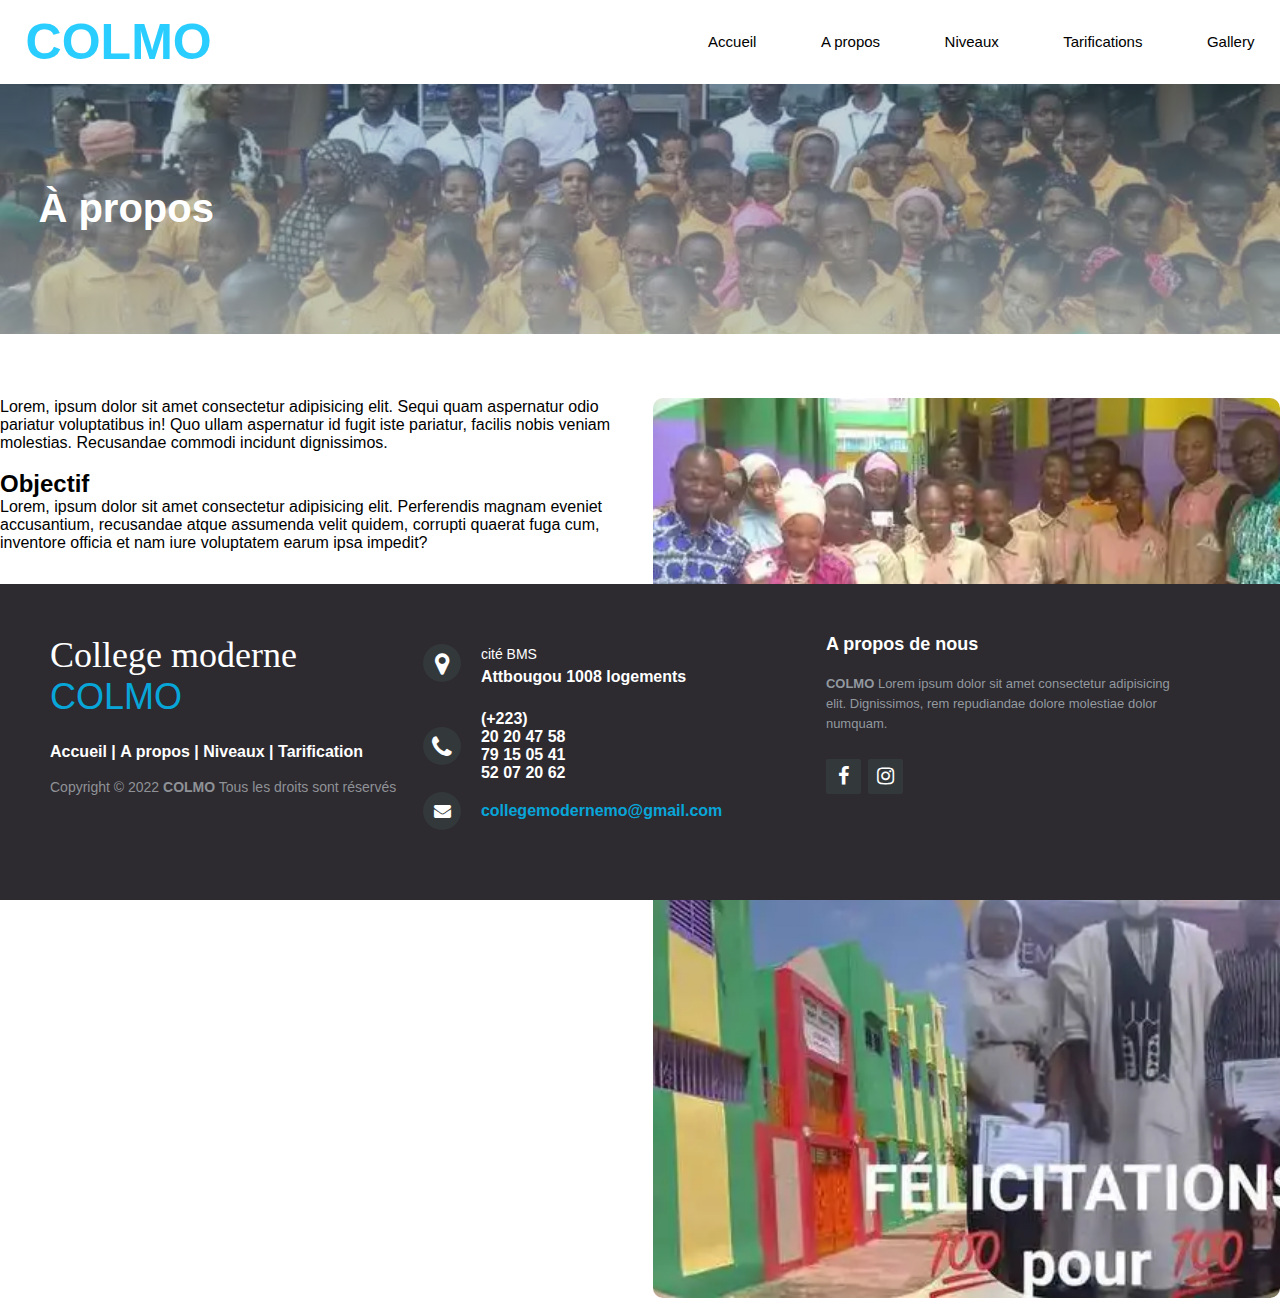
==== pages/Apropos.html @ 6767d35a "extraction" ====
<!DOCTYPE html>
<html lang="en">
<head>
    <meta charset="UTF-8">
    <meta http-equiv="X-UA-Compatible" content="IE=edge">
    <meta name="viewport" content="width=device-width, initial-scale=1.0">
    <title>A propos</title>
    <link rel="stylesheet" href="../style/css/apropos.css">
    <link rel="stylesheet" href="http://maxcdn.bootstrapcdn.com/font-awesome/4.2.0/css/font-awesome.min.css">
</head>
<body>
    <div class="entete">
        <div class="navbar">
            <h1 class="logo">COLMO</h1>
            <nav>
                <ul>
                    <li><a href="">Accueil</a></li>
                    <li><a href="">A propos</a></li>
                    <li><a href="">Niveaux</a></li>
                    <li><a href="">Tarifications</a></li>
                    <li><a href="">Gallery</a></li>
                </ul>
            </nav>
        </div>
    </div>
    <div class="tetephoto">
        <div class="galeri">
            <h1>À propos</h1>
        </div>
    </div>
    <div class="propo">
        <div class="ecrit">
            <div>
                <p>Lorem, ipsum dolor sit amet consectetur adipisicing elit. Sequi quam aspernatur odio pariatur voluptatibus in! Quo ullam aspernatur id fugit iste pariatur, facilis nobis veniam molestias. Recusandae commodi incidunt dignissimos.</p>
            </div><br>
            <div>
                <h2>Objectif</h2>
                <p>Lorem, ipsum dolor sit amet consectetur adipisicing elit. Perferendis magnam eveniet accusantium, recusandae atque assumenda velit quidem, corrupti quaerat fuga cum, inventore officia et nam iure voluptatem earum ipsa impedit?</p>
            </div>
        </div>
        <div class="pictu">  
        </div>
    </div>
    <footer class="footer-distributed">
        <div class="footer-left">
            <h3>College moderne<span><br> COLMO</span></h3>
            <p class="footer-links">
                <a href="#">Accueil</a>
                |
                <a href="#">A propos</a>
                |
                <a href="#">Niveaux</a>
                |
                <a href="#">Tarification</a>
            </p>

            <p class="footer-company-name">Copyright © 2022 <strong>COLMO</strong> Tous les droits sont réservés</p>
        </div>

        <div class="footer-center">
            <div>
                <i class="fa fa-map-marker"></i>
                <p><span>cité BMS</span>
                    Attbougou 1008 logements</p>
            </div><br>

            <div>
                <i class="fa fa-phone"></i>
                <p>(+223) <br>
                20 20 47 58 <br>
                79 15 05 41 <br>
                52 07 20 62 </p>
            </div>
            <div>
                <i class="fa fa-envelope"></i>
                <p><a href="mailto:sagar00001.co@gmail.com">collegemodernemo@gmail.com</a></p>
            </div>
        </div>
        <div class="footer-right">
            <p class="footer-company-about">
                <span>A propos de nous</span>
                <strong>COLMO</strong> Lorem ipsum dolor sit amet consectetur adipisicing elit. 
                Dignissimos, rem repudiandae dolore molestiae dolor numquam. 
            </p>
            <div class="footer-icons">
                <a href="https://fr-fr.facebook.com/mocolmo/"><i class="fa fa-facebook"></i></a>
                <a href="#"><i class="fa fa-instagram"></i></a>
            </div>
        </div>
    </footer>
</body>
</html>
---- style/css/apropos.css ----
*{
    margin: 0;
    padding: 0;
    font-family: Arial, Helvetica, sans-serif;
}
.entete{
    width: 100%;
    background-color: white;
    margin-top: 1%;
}
.navbar{
    height: 12%;
    display: flex;
    align-items: center;
    padding-left: 2%;
    padding-right: 2%;
}
.logo{
    font-size: 50px;
    font-family: Arial;
    color: rgba(0, 195, 255, 0.836);
} 
nav{
    flex: 1;
    text-align: right;
}
nav ul li{
    list-style: none;
    display: inline-block;
    margin-left: 60px;
}
nav ul li a{
    text-decoration: none;
    color: rgb(0, 0, 0);
    font-size: 15px;
}
nav ul li a:hover{
    color: rgba(0, 195, 255, 0.836);
}
.tetephoto{
    width: 100%;
    height: 250px;
    background-image: linear-gradient(rgba(94, 130, 146, 0.37), rgba(169, 195, 207, 0.7)), url(../../ressources/images/bgalerie.png);
    background-position: center;
    background-size: cover;
    margin-top: 1%;
}
.tetephoto h1{
    color: white;
    text-align: left;
    font-size: 40px;
    padding-top: 8%;
    padding-left: 3%;
}
.galeri{
    width: auto;
    height: auto;
    background-color: transparent;
}
.propo{
    display: flex;
    height: 100%;
    background-color: rgba(0, 255, 255, 0);
    margin-top: 5%;
}
.pictu{
    width: 200px;
    height: 900px;
    background-image: url(../../ressources/images/propos.png);
    border-radius: 10px;
    box-sizing: border-box;
    cursor: pointer;
    background-position: center;
    background-size: cover;
    flex-basis: 50%;
}
.ecrit{
    background-color: #3f72ea00;
    width: 30%;
    flex-basis: 50%;
    padding-right: 2%;
}

/*******************FOOTER****************/
footer {
    position: fixed;
    bottom: 0;
}

@media (max-height:800px) {
    footer {
        position: static;
    }
}

.footer-distributed {
    background-color: #2d2a30;
    box-sizing: border-box;
    width: 100%;
    text-align: left;
    font: bold 16px sans-serif;
    padding: 50px 50px 60px 50px;
    margin-top: 80px;
}

.footer-distributed .footer-left, .footer-distributed .footer-center, .footer-distributed .footer-right {
    display: inline-block;
    vertical-align: top;
}

/* Footer left */

.footer-distributed .footer-left {
    width: 30%;
}

.footer-distributed h3 {
    color: #ffffff;
    font: normal 36px 'Cookie', cursive;
    margin: 0;
}


.footer-distributed h3 span {
    color: rgba(0, 195, 255, 0.836);
}

/* Footer links */

.footer-distributed .footer-links {
    color: #ffffff;
    margin: 20px 0 12px;
}

.footer-distributed .footer-links a {
    display: inline-block;
    line-height: 1.8;
    text-decoration: none;
    color: inherit;
}

.footer-distributed .footer-company-name {
    color: #8f9296;
    font-size: 14px;
    font-weight: normal;
    margin: 0;
}

/* Footer Center */

.footer-distributed .footer-center {
    width: 35%;
}

.footer-distributed .footer-center i {
    background-color: #33383b;
    color: #ffffff;
    font-size: 25px;
    width: 38px;
    height: 38px;
    border-radius: 50%;
    text-align: center;
    line-height: 42px;
    margin: 10px 15px;
    vertical-align: middle;
}

.footer-distributed .footer-center i.fa-envelope {
    font-size: 17px;
    line-height: 38px;
}

.footer-distributed .footer-center p {
    display: inline-block;
    color: #ffffff;
    vertical-align: middle;
    margin: 0;
}

.footer-distributed .footer-center p span {
    display: block;
    font-weight: normal;
    font-size: 14px;
    line-height: 2;
}

.footer-distributed .footer-center p a {
    color: rgba(0, 195, 255, 0.836);
    text-decoration: none;
    ;
}

/* Footer Right */

.footer-distributed .footer-right {
    width: 30%;
}

.footer-distributed .footer-company-about {
    line-height: 20px;
    color: #92999f;
    font-size: 13px;
    font-weight: normal;
    margin: 0;
}

.footer-distributed .footer-company-about span {
    display: block;
    color: #ffffff;
    font-size: 18px;
    font-weight: bold;
    margin-bottom: 20px;
}

.footer-distributed .footer-icons {
    margin-top: 25px;
}

.footer-distributed .footer-icons a {
    display: inline-block;
    width: 35px;
    height: 35px;
    cursor: pointer;
    background-color: #33383b;
    border-radius: 2px;
    font-size: 20px;
    color: #ffffff;
    text-align: center;
    line-height: 35px;
    margin-right: 3px;
    margin-bottom: 5px;
}

.footer-distributed .footer-icons a:hover {
    background-color: #3F71EA;
}

.footer-links a:hover {
    color: #3F71EA;
}

@media (max-width: 880px) {
    .footer-distributed .footer-left, .footer-distributed .footer-center, .footer-distributed .footer-right {
        display: block;
        width: 100%;
        margin-bottom: 40px;
        text-align: center;
    }
    .footer-distributed .footer-center i {
        margin-left: 0;
    }
}
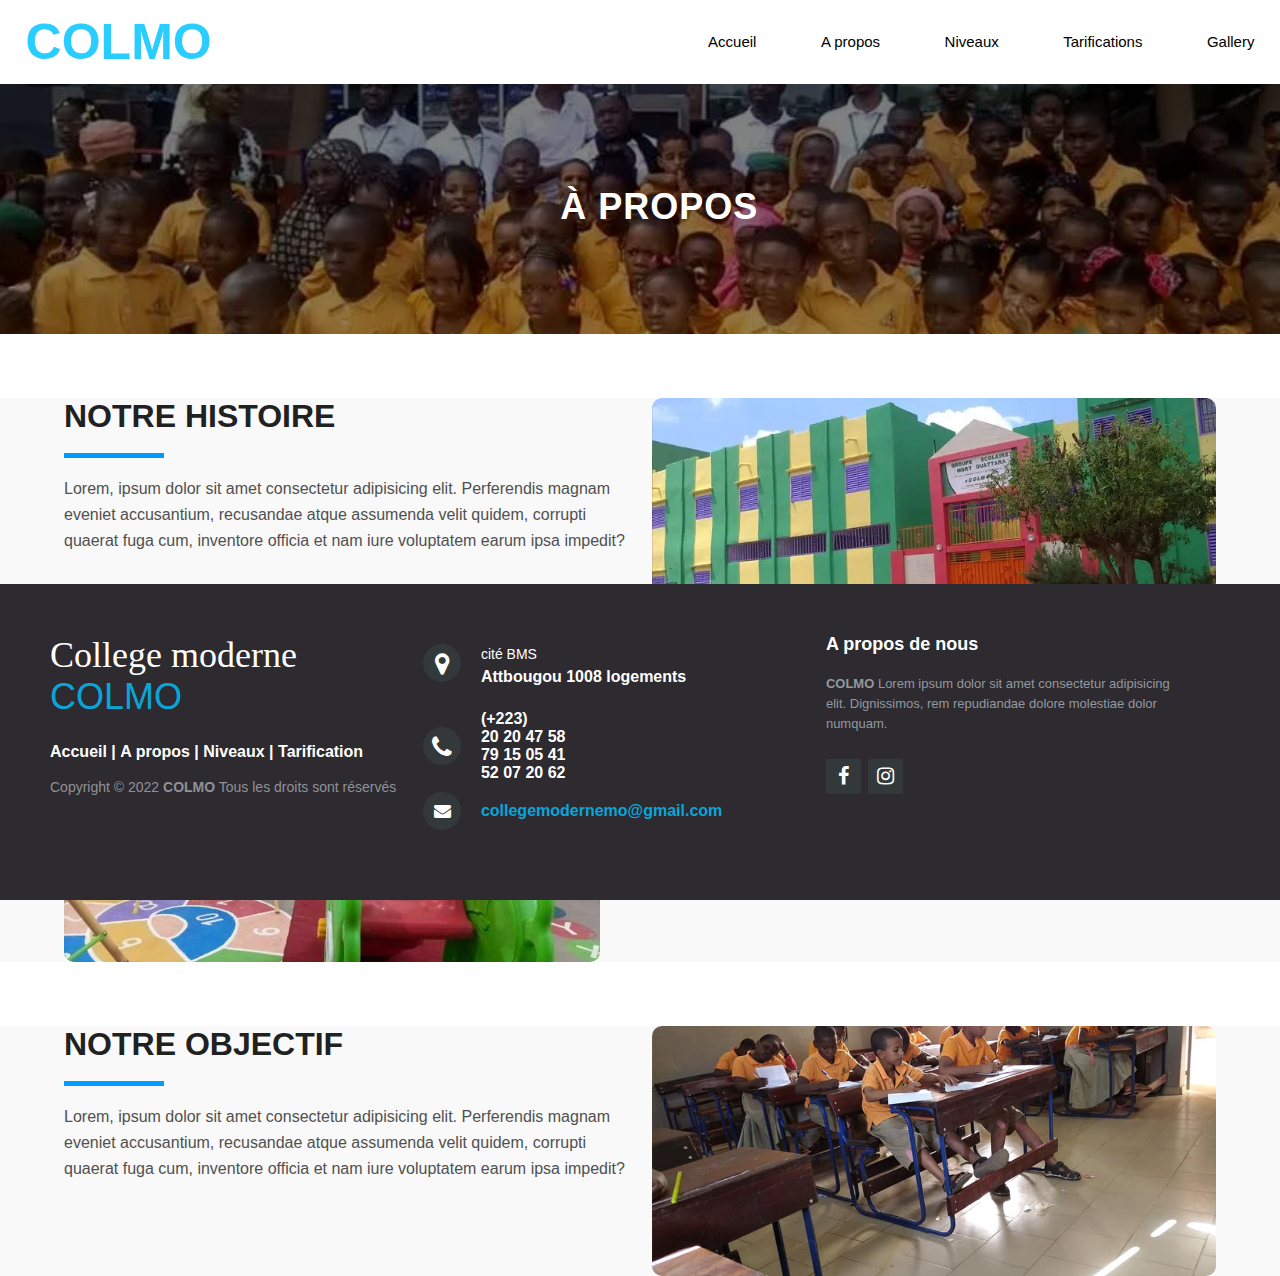
==== commit e905b93c: "pages index, qpropos,tarif, Gallery" ====
--- a/pages/Apropos.html
+++ b/pages/Apropos.html
@@ -14,11 +14,11 @@
             <h1 class="logo">COLMO</h1>
             <nav>
                 <ul>
-                    <li><a href="">Accueil</a></li>
-                    <li><a href="">A propos</a></li>
+                    <li><a href="../index.html">Accueil</a></li>
+                    <li><a href="#">A propos</a></li>
                     <li><a href="">Niveaux</a></li>
-                    <li><a href="">Tarifications</a></li>
-                    <li><a href="">Gallery</a></li>
+                    <li><a href="tarif.html">Tarifications</a></li>
+                    <li><a href="Gallery.html">Gallery</a></li>
                 </ul>
             </nav>
         </div>
@@ -28,13 +28,39 @@
             <h1>À propos</h1>
         </div>
     </div>
-    <div class="propo">
+    <div class="propo histoire">
         <div class="ecrit">
             <div>
-                <p>Lorem, ipsum dolor sit amet consectetur adipisicing elit. Sequi quam aspernatur odio pariatur voluptatibus in! Quo ullam aspernatur id fugit iste pariatur, facilis nobis veniam molestias. Recusandae commodi incidunt dignissimos.</p>
+                <h1>NOTRE HISTOIRE</h1>
             </div><br>
+            <div class="trait"></div><br>
             <div>
-                <h2>Objectif</h2>
+                <p>Lorem, ipsum dolor sit amet consectetur adipisicing elit. Perferendis magnam eveniet accusantium, recusandae atque assumenda velit quidem, corrupti quaerat fuga cum, inventore officia et nam iure voluptatem earum ipsa impedit?</p>
+            </div>
+        </div>
+        <div class="pictu">  
+        </div>
+    </div>
+    <div class="propo mission">
+        <div class="pictu">  
+        </div>
+        <div class="ecrit">
+            <div>
+                <h1>NOTRE MISSION</h1>
+            </div><br>
+            <div class="trait"></div><br>
+            <div>
+                <p>Lorem, ipsum dolor sit amet consectetur adipisicing elit. Perferendis magnam eveniet accusantium, recusandae atque assumenda velit quidem, corrupti quaerat fuga cum, inventore officia et nam iure voluptatem earum ipsa impedit?</p>
+            </div>
+        </div>
+    </div>
+    <div class="propo obectif">
+        <div class="ecrit">
+            <div>
+                <h1>NOTRE OBJECTIF</h1>
+            </div><br>
+            <div class="trait"></div><br>
+            <div>
                 <p>Lorem, ipsum dolor sit amet consectetur adipisicing elit. Perferendis magnam eveniet accusantium, recusandae atque assumenda velit quidem, corrupti quaerat fuga cum, inventore officia et nam iure voluptatem earum ipsa impedit?</p>
             </div>
         </div>
--- a/style/css/apropos.css
+++ b/style/css/apropos.css
@@ -28,6 +28,7 @@
     list-style: none;
     display: inline-block;
     margin-left: 60px;
+    font-family: 'Roboto Condensed', sans-serif;
 }
 nav ul li a{
     text-decoration: none;
@@ -40,33 +41,50 @@
 .tetephoto{
     width: 100%;
     height: 250px;
-    background-image: linear-gradient(rgba(94, 130, 146, 0.37), rgba(169, 195, 207, 0.7)), url(../../ressources/images/bgalerie.png);
+    background-image: linear-gradient(rgba(0, 0, 0, 0.507), rgba(0, 0, 0, 0.418)), url(../../ressources/images/bgalerie.png);
     background-position: center;
     background-size: cover;
     margin-top: 1%;
 }
 .tetephoto h1{
-    color: white;
-    text-align: left;
+    text-align: center;
     font-size: 40px;
     padding-top: 8%;
     padding-left: 3%;
+    font-size: 36px;
+    color: #ffffff;
+    text-transform: uppercase;
+    letter-spacing: 1px;
+    font-family: 'Roboto Condensed', sans-serif;
 }
 .galeri{
     width: auto;
     height: auto;
     background-color: transparent;
+    
 }
 .propo{
     display: flex;
-    height: 100%;
-    background-color: rgba(0, 255, 255, 0);
+    height: 250px;
+    background-color: #f9f9f9;
     margin-top: 5%;
+    padding-left: 5%;
+    padding-right: 5%;
+    font-family: 'Roboto Condensed', sans-serif;;
+}
+.propo p{
+    font-size: 16px;
+    color: #505050;
+    line-height: 26px;
+    font-weight: 400;
+}
+.propo h1{
+    color: #212121;;
 }
 .pictu{
     width: 200px;
-    height: 900px;
-    background-image: url(../../ressources/images/propos.png);
+    height: 250px;
+    background-image: url(../../ressources/images/mission.jpg);
     border-radius: 10px;
     box-sizing: border-box;
     cursor: pointer;
@@ -74,13 +92,27 @@
     background-size: cover;
     flex-basis: 50%;
 }
+.histoire .pictu{
+    background-image: url(../../ressources/images/bg5.png);
+}
+.mission .pictu{
+    background-image: url(../../ressources/images/envie.jpg);
+}
 .ecrit{
-    background-color: #3f72ea00;
+    background-color: #6486d400;
     width: 30%;
     flex-basis: 50%;
     padding-right: 2%;
 }
-
+.trait{
+    width: 100px;
+    height: 5px;
+    background-color: #009dff;
+    border-radius: 0px;
+}
+.mission .ecrit{
+    padding-left: 5%;
+}
 /*******************FOOTER****************/
 footer {
     position: fixed;
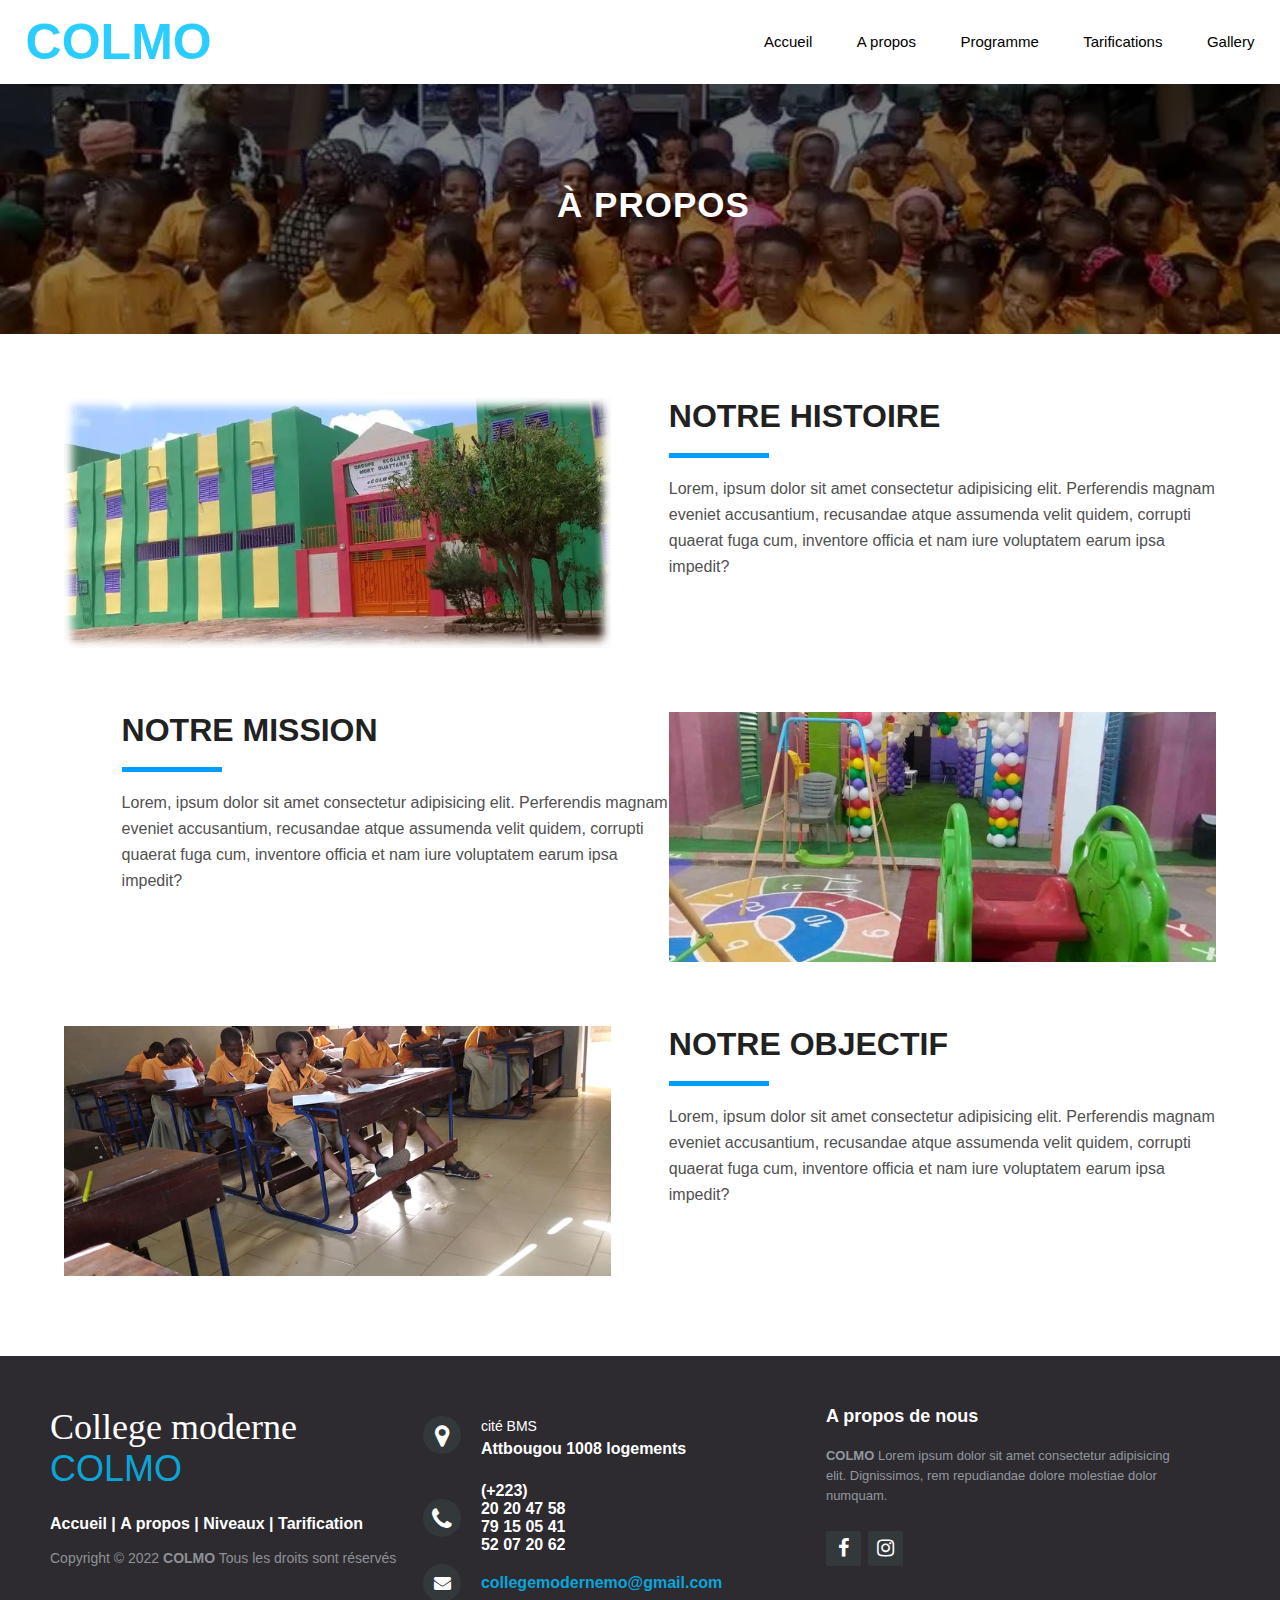
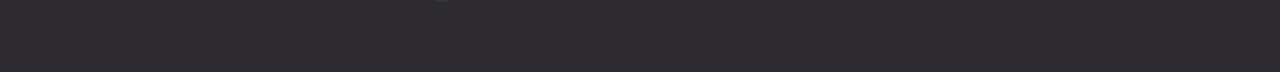
==== commit 734ba808: "responsive" ====
--- a/pages/Apropos.html
+++ b/pages/Apropos.html
@@ -16,7 +16,7 @@
                 <ul>
                     <li><a href="../index.html">Accueil</a></li>
                     <li><a href="#">A propos</a></li>
-                    <li><a href="">Niveaux</a></li>
+                    <li><a href="">Programme</a></li>
                     <li><a href="tarif.html">Tarifications</a></li>
                     <li><a href="Gallery.html">Gallery</a></li>
                 </ul>
@@ -29,6 +29,8 @@
         </div>
     </div>
     <div class="propo histoire">
+        <div class="pictu pictu1">  
+        </div>
         <div class="ecrit">
             <div>
                 <h1>NOTRE HISTOIRE</h1>
@@ -38,12 +40,8 @@
                 <p>Lorem, ipsum dolor sit amet consectetur adipisicing elit. Perferendis magnam eveniet accusantium, recusandae atque assumenda velit quidem, corrupti quaerat fuga cum, inventore officia et nam iure voluptatem earum ipsa impedit?</p>
             </div>
         </div>
-        <div class="pictu">  
-        </div>
     </div>
     <div class="propo mission">
-        <div class="pictu">  
-        </div>
         <div class="ecrit">
             <div>
                 <h1>NOTRE MISSION</h1>
@@ -53,8 +51,12 @@
                 <p>Lorem, ipsum dolor sit amet consectetur adipisicing elit. Perferendis magnam eveniet accusantium, recusandae atque assumenda velit quidem, corrupti quaerat fuga cum, inventore officia et nam iure voluptatem earum ipsa impedit?</p>
             </div>
         </div>
+        <div class="pictu">  
+        </div>
     </div>
     <div class="propo obectif">
+        <div class="pictu">  
+        </div>
         <div class="ecrit">
             <div>
                 <h1>NOTRE OBJECTIF</h1>
@@ -63,8 +65,6 @@
             <div>
                 <p>Lorem, ipsum dolor sit amet consectetur adipisicing elit. Perferendis magnam eveniet accusantium, recusandae atque assumenda velit quidem, corrupti quaerat fuga cum, inventore officia et nam iure voluptatem earum ipsa impedit?</p>
             </div>
-        </div>
-        <div class="pictu">  
         </div>
     </div>
     <footer class="footer-distributed">
--- a/style/css/apropos.css
+++ b/style/css/apropos.css
@@ -27,7 +27,7 @@
 nav ul li{
     list-style: none;
     display: inline-block;
-    margin-left: 60px;
+    margin-left: 40px;
     font-family: 'Roboto Condensed', sans-serif;
 }
 nav ul li a{
@@ -48,25 +48,29 @@
 }
 .tetephoto h1{
     text-align: center;
-    font-size: 40px;
+    font-size: 36px;
     padding-top: 8%;
     padding-left: 3%;
-    font-size: 36px;
     color: #ffffff;
     text-transform: uppercase;
     letter-spacing: 1px;
     font-family: 'Roboto Condensed', sans-serif;
 }
 .galeri{
-    width: auto;
+    width: 70%;
     height: auto;
-    background-color: transparent;
+    background-color: rgba(255, 99, 71, 0); 
+    margin: auto;
+    padding-top: 30px;
     
+}
+.galeri h1{
+    font-size: 35px;
 }
 .propo{
     display: flex;
     height: 250px;
-    background-color: #f9f9f9;
+    background-color: #eb2f2f00;
     margin-top: 5%;
     padding-left: 5%;
     padding-right: 5%;
@@ -79,18 +83,19 @@
     font-weight: 400;
 }
 .propo h1{
-    color: #212121;;
+    color: #212121;
 }
 .pictu{
     width: 200px;
     height: 250px;
     background-image: url(../../ressources/images/mission.jpg);
-    border-radius: 10px;
+    border-radius: 0px;
     box-sizing: border-box;
     cursor: pointer;
     background-position: center;
     background-size: cover;
     flex-basis: 50%;
+    background-color: rgba(0, 255, 255, 0);
 }
 .histoire .pictu{
     background-image: url(../../ressources/images/bg5.png);
@@ -98,11 +103,14 @@
 .mission .pictu{
     background-image: url(../../ressources/images/envie.jpg);
 }
+.pictu1{
+    box-shadow: 0 0 8px 8px white inset;
+}
 .ecrit{
-    background-color: #6486d400;
+    background-color: #2f5dc900;
     width: 30%;
     flex-basis: 50%;
-    padding-right: 2%;
+    padding-left: 5%;
 }
 .trait{
     width: 100px;
@@ -110,18 +118,16 @@
     background-color: #009dff;
     border-radius: 0px;
 }
-.mission .ecrit{
-    padding-left: 5%;
-}
+
 /*******************FOOTER****************/
 footer {
-    position: fixed;
+    position: relative;
     bottom: 0;
 }
 
 @media (max-height:800px) {
     footer {
-        position: static;
+        position: relative;
     }
 }
 
@@ -281,4 +287,30 @@
     .footer-distributed .footer-center i {
         margin-left: 0;
     }
+}
+@media only screen and (max-width: 700px) {
+    .propo{
+        display: inline-block;
+        align-items: center;
+        height: auto;
+
+    }
+    .propo h1{
+        font-size: 20px;
+        margin-top: 5%;
+    }
+    .ecrit{
+        width: 80%;
+        padding-right: 0%;
+        margin: auto;
+    }
+    .mission .ecrit{
+        padding-left: 0%;
+    }
+    .pictu{
+        width: 80%;
+        height: 290px;
+        margin: auto;
+        
+    }
 }       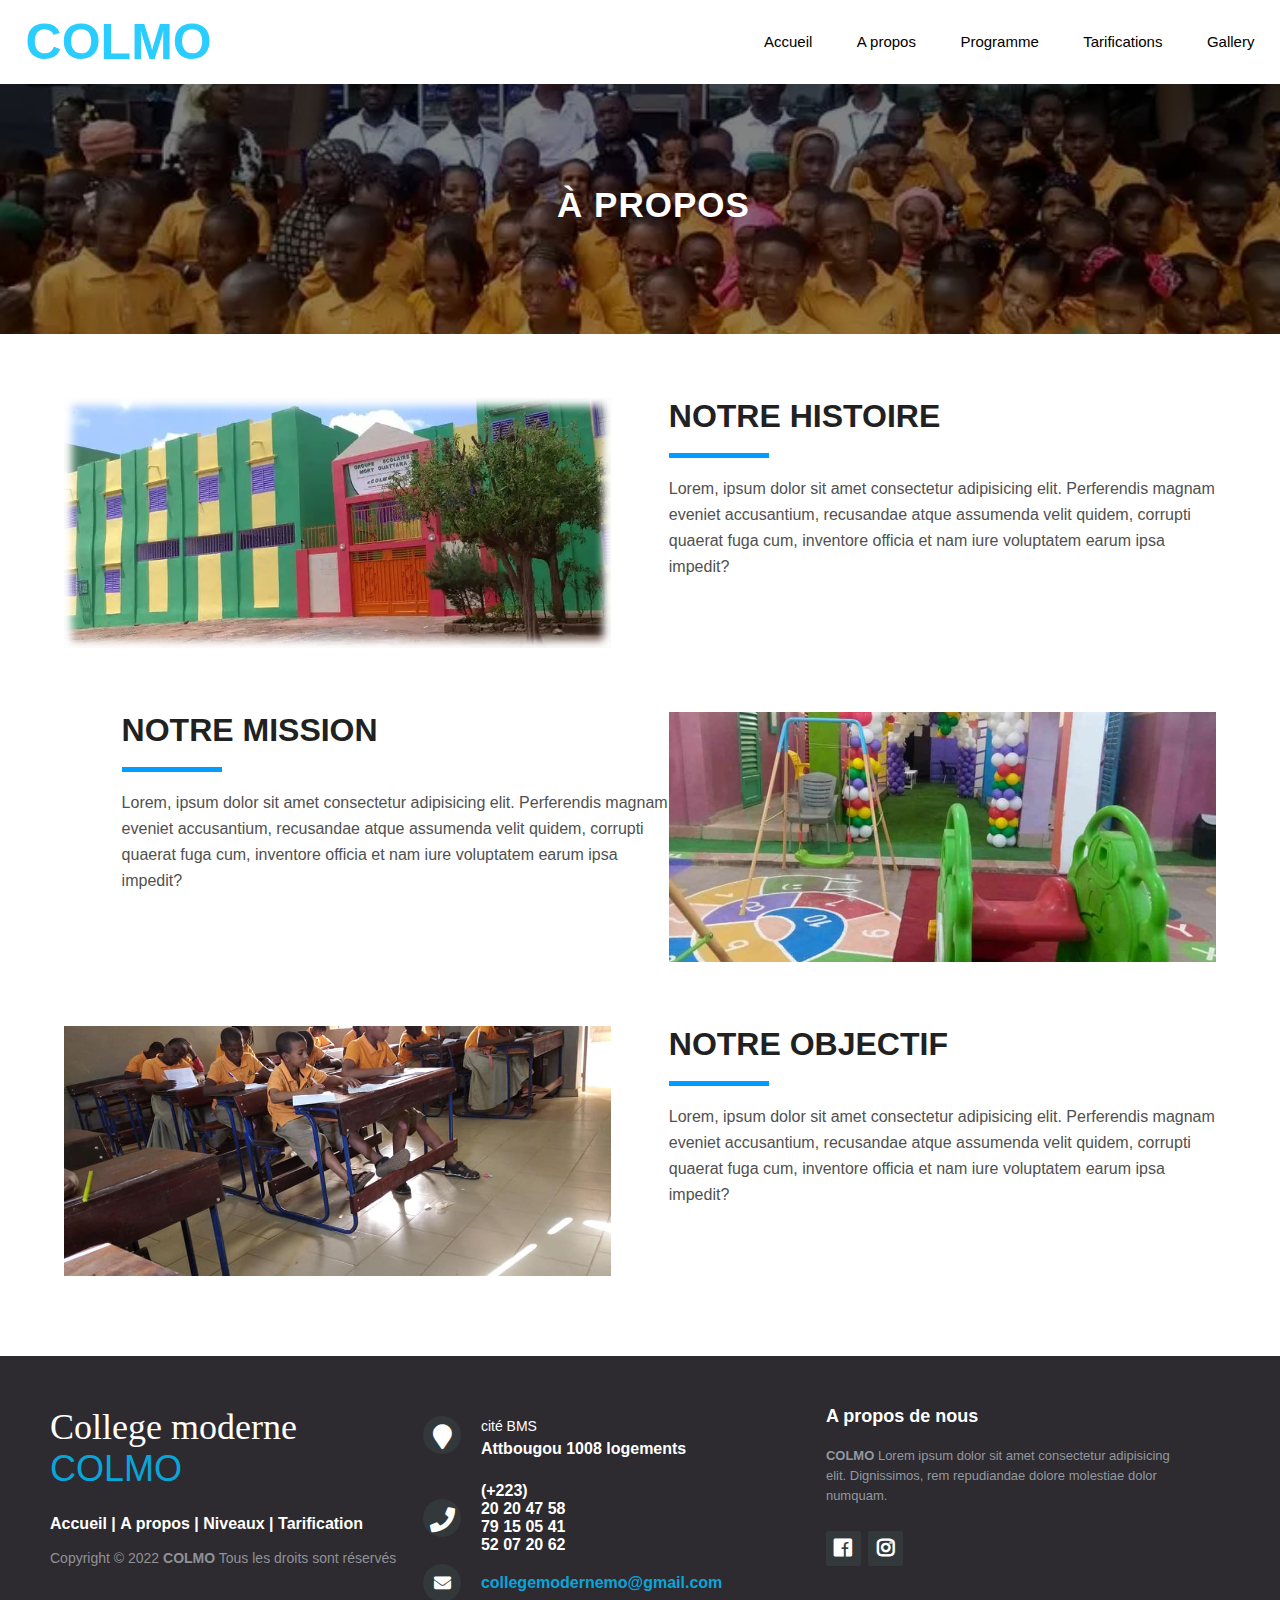
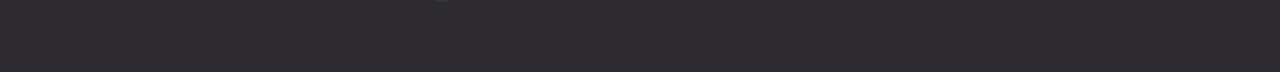
==== commit ee7a631b: "framework" ====
--- a/pages/Apropos.html
+++ b/pages/Apropos.html
@@ -6,7 +6,7 @@
     <meta name="viewport" content="width=device-width, initial-scale=1.0">
     <title>A propos</title>
     <link rel="stylesheet" href="../style/css/apropos.css">
-    <link rel="stylesheet" href="http://maxcdn.bootstrapcdn.com/font-awesome/4.2.0/css/font-awesome.min.css">
+    <link rel="stylesheet" href="../framework/fontawesome-free/css/all.css">
 </head>
 <body>
     <div class="entete">
@@ -109,8 +109,8 @@
                 Dignissimos, rem repudiandae dolore molestiae dolor numquam. 
             </p>
             <div class="footer-icons">
-                <a href="https://fr-fr.facebook.com/mocolmo/"><i class="fa fa-facebook"></i></a>
-                <a href="#"><i class="fa fa-instagram"></i></a>
+                <a href="https://fr-fr.facebook.com/mocolmo/"><i class="fab fa-facebook"></i></a>
+                <a href="#"><i class="fab fa-instagram"></i></a>
             </div>
         </div>
     </footer>
--- a/style/css/apropos.css
+++ b/style/css/apropos.css
@@ -288,6 +288,15 @@
         margin-left: 0;
     }
 }
+@media only screen and (max-width: 950px) {
+    .partie1{
+        padding-left: 2%;
+        padding-right: 2%;
+    }
+    .logo{
+        font-size: 30px;
+    } 
+}
 @media only screen and (max-width: 700px) {
     .propo{
         display: inline-block;
--- a/framework/fontawesome-free/css/all.css
+++ b/framework/fontawesome-free/css/all.css
@@ -0,0 +1,28 @@
+
+.fa,.fab,.fal,.far,.fas{
+	-moz-osx-font-smoothing:grayscale;
+	-webkit-font-smoothing:antialiased;
+	display:inline-block;
+	font-style:normal;
+	font-variant:normal;
+	text-rendering:auto;
+	line-height:1
+}
+.fa-lg{
+	font-size:1.33333em;
+	line-height:.75em;
+	vertical-align:-.0667em
+}.fa-xs{font-size:.75em}
+.fa-sm{
+	font-size:.875em
+}
+.fa-1x{
+	font-size:1em
+}
+.fa-2x{font-size:2em}
+.fa-3x{font-size:3em}
+.fa-4x{font-size:4em}
+.fa-5x{font-size:5em}
+.fa-6x{font-size:6em}
+.fa-7x{font-size:7em}
+.fa-8x{font-size:8em}.fa-9x{font-size:9em}.fa-10x{font-size:10em}.fa-fw{text-align:center;width:1.25em}.fa-ul{list-style-type:none;margin-left:2.5em;padding-left:0}.fa-ul>li{position:relative}.fa-li{left:-2em;position:absolute;text-align:center;width:2em;line-height:inherit}.fa-border{border:.08em solid #eee;border-radius:.1em;padding:.2em .25em .15em}.fa-pull-left{float:left}.fa-pull-right{float:right}.fa.fa-pull-left,.fab.fa-pull-left,.fal.fa-pull-left,.far.fa-pull-left,.fas.fa-pull-left{margin-right:.3em}.fa.fa-pull-right,.fab.fa-pull-right,.fal.fa-pull-right,.far.fa-pull-right,.fas.fa-pull-right{margin-left:.3em}.fa-spin{animation:a 2s infinite linear}.fa-pulse{animation:a 1s infinite steps(8)}@keyframes a{0%{transform:rotate(0deg)}to{transform:rotate(1turn)}}.fa-rotate-90{-ms-filter:"progid:DXImageTransform.Microsoft.BasicImage(rotation=1)";transform:rotate(90deg)}.fa-rotate-180{-ms-filter:"progid:DXImageTransform.Microsoft.BasicImage(rotation=2)";transform:rotate(180deg)}.fa-rotate-270{-ms-filter:"progid:DXImageTransform.Microsoft.BasicImage(rotation=3)";transform:rotate(270deg)}.fa-flip-horizontal{-ms-filter:"progid:DXImageTransform.Microsoft.BasicImage(rotation=0, mirror=1)";transform:scaleX(-1)}.fa-flip-vertical{transform:scaleY(-1)}.fa-flip-horizontal.fa-flip-vertical,.fa-flip-vertical{-ms-filter:"progid:DXImageTransform.Microsoft.BasicImage(rotation=2, mirror=1)"}.fa-flip-horizontal.fa-flip-vertical{transform:scale(-1)}:root .fa-flip-horizontal,:root .fa-flip-vertical,:root .fa-rotate-90,:root .fa-rotate-180,:root .fa-rotate-270{-webkit-filter:none;filter:none}.fa-stack{display:inline-block;height:2em;line-height:2em;position:relative;vertical-align:middle;width:2em}.fa-stack-1x,.fa-stack-2x{left:0;position:absolute;text-align:center;width:100%}.fa-stack-1x{line-height:inherit}.fa-stack-2x{font-size:2em}.fa-inverse{color:#fff}.fa-500px:before{content:"\f26e"}.fa-accessible-icon:before{content:"\f368"}.fa-accusoft:before{content:"\f369"}.fa-address-book:before{content:"\f2b9"}.fa-address-card:before{content:"\f2bb"}.fa-adjust:before{content:"\f042"}.fa-adn:before{content:"\f170"}.fa-adversal:before{content:"\f36a"}.fa-affiliatetheme:before{content:"\f36b"}.fa-algolia:before{content:"\f36c"}.fa-align-center:before{content:"\f037"}.fa-align-justify:before{content:"\f039"}.fa-align-left:before{content:"\f036"}.fa-align-right:before{content:"\f038"}.fa-allergies:before{content:"\f461"}.fa-amazon:before{content:"\f270"}.fa-amazon-pay:before{content:"\f42c"}.fa-ambulance:before{content:"\f0f9"}.fa-american-sign-language-interpreting:before{content:"\f2a3"}.fa-amilia:before{content:"\f36d"}.fa-anchor:before{content:"\f13d"}.fa-android:before{content:"\f17b"}.fa-angellist:before{content:"\f209"}.fa-angle-double-down:before{content:"\f103"}.fa-angle-double-left:before{content:"\f100"}.fa-angle-double-right:before{content:"\f101"}.fa-angle-double-up:before{content:"\f102"}.fa-angle-down:before{content:"\f107"}.fa-angle-left:before{content:"\f104"}.fa-angle-right:before{content:"\f105"}.fa-angle-up:before{content:"\f106"}.fa-angry:before{content:"\f556"}.fa-angrycreative:before{content:"\f36e"}.fa-angular:before{content:"\f420"}.fa-app-store:before{content:"\f36f"}.fa-app-store-ios:before{content:"\f370"}.fa-apper:before{content:"\f371"}.fa-apple:before{content:"\f179"}.fa-apple-pay:before{content:"\f415"}.fa-archive:before{content:"\f187"}.fa-archway:before{content:"\f557"}.fa-arrow-alt-circle-down:before{content:"\f358"}.fa-arrow-alt-circle-left:before{content:"\f359"}.fa-arrow-alt-circle-right:before{content:"\f35a"}.fa-arrow-alt-circle-up:before{content:"\f35b"}.fa-arrow-circle-down:before{content:"\f0ab"}.fa-arrow-circle-left:before{content:"\f0a8"}.fa-arrow-circle-right:before{content:"\f0a9"}.fa-arrow-circle-up:before{content:"\f0aa"}.fa-arrow-down:before{content:"\f063"}.fa-arrow-left:before{content:"\f060"}.fa-arrow-right:before{content:"\f061"}.fa-arrow-up:before{content:"\f062"}.fa-arrows-alt:before{content:"\f0b2"}.fa-arrows-alt-h:before{content:"\f337"}.fa-arrows-alt-v:before{content:"\f338"}.fa-assistive-listening-systems:before{content:"\f2a2"}.fa-asterisk:before{content:"\f069"}.fa-asymmetrik:before{content:"\f372"}.fa-at:before{content:"\f1fa"}.fa-atlas:before{content:"\f558"}.fa-audible:before{content:"\f373"}.fa-audio-description:before{content:"\f29e"}.fa-autoprefixer:before{content:"\f41c"}.fa-avianex:before{content:"\f374"}.fa-aviato:before{content:"\f421"}.fa-award:before{content:"\f559"}.fa-aws:before{content:"\f375"}.fa-backspace:before{content:"\f55a"}.fa-backward:before{content:"\f04a"}.fa-balance-scale:before{content:"\f24e"}.fa-ban:before{content:"\f05e"}.fa-band-aid:before{content:"\f462"}.fa-bandcamp:before{content:"\f2d5"}.fa-barcode:before{content:"\f02a"}.fa-bars:before{content:"\f0c9"}.fa-baseball-ball:before{content:"\f433"}.fa-basketball-ball:before{content:"\f434"}.fa-bath:before{content:"\f2cd"}.fa-battery-empty:before{content:"\f244"}.fa-battery-full:before{content:"\f240"}.fa-battery-half:before{content:"\f242"}.fa-battery-quarter:before{content:"\f243"}.fa-battery-three-quarters:before{content:"\f241"}.fa-bed:before{content:"\f236"}.fa-beer:before{content:"\f0fc"}.fa-behance:before{content:"\f1b4"}.fa-behance-square:before{content:"\f1b5"}.fa-bell:before{content:"\f0f3"}.fa-bell-slash:before{content:"\f1f6"}.fa-bezier-curve:before{content:"\f55b"}.fa-bicycle:before{content:"\f206"}.fa-bimobject:before{content:"\f378"}.fa-binoculars:before{content:"\f1e5"}.fa-birthday-cake:before{content:"\f1fd"}.fa-bitbucket:before{content:"\f171"}.fa-bitcoin:before{content:"\f379"}.fa-bity:before{content:"\f37a"}.fa-black-tie:before{content:"\f27e"}.fa-blackberry:before{content:"\f37b"}.fa-blender:before{content:"\f517"}.fa-blind:before{content:"\f29d"}.fa-blogger:before{content:"\f37c"}.fa-blogger-b:before{content:"\f37d"}.fa-bluetooth:before{content:"\f293"}.fa-bluetooth-b:before{content:"\f294"}.fa-bold:before{content:"\f032"}.fa-bolt:before{content:"\f0e7"}.fa-bomb:before{content:"\f1e2"}.fa-bong:before{content:"\f55c"}.fa-book:before{content:"\f02d"}.fa-book-open:before{content:"\f518"}.fa-bookmark:before{content:"\f02e"}.fa-bowling-ball:before{content:"\f436"}.fa-box:before{content:"\f466"}.fa-box-open:before{content:"\f49e"}.fa-boxes:before{content:"\f468"}.fa-braille:before{content:"\f2a1"}.fa-briefcase:before{content:"\f0b1"}.fa-briefcase-medical:before{content:"\f469"}.fa-broadcast-tower:before{content:"\f519"}.fa-broom:before{content:"\f51a"}.fa-brush:before{content:"\f55d"}.fa-btc:before{content:"\f15a"}.fa-bug:before{content:"\f188"}.fa-building:before{content:"\f1ad"}.fa-bullhorn:before{content:"\f0a1"}.fa-bullseye:before{content:"\f140"}.fa-burn:before{content:"\f46a"}.fa-buromobelexperte:before{content:"\f37f"}.fa-bus:before{content:"\f207"}.fa-bus-alt:before{content:"\f55e"}.fa-buysellads:before{content:"\f20d"}.fa-calculator:before{content:"\f1ec"}.fa-calendar:before{content:"\f133"}.fa-calendar-alt:before{content:"\f073"}.fa-calendar-check:before{content:"\f274"}.fa-calendar-minus:before{content:"\f272"}.fa-calendar-plus:before{content:"\f271"}.fa-calendar-times:before{content:"\f273"}.fa-camera:before{content:"\f030"}.fa-camera-retro:before{content:"\f083"}.fa-cannabis:before{content:"\f55f"}.fa-capsules:before{content:"\f46b"}.fa-car:before{content:"\f1b9"}.fa-caret-down:before{content:"\f0d7"}.fa-caret-left:before{content:"\f0d9"}.fa-caret-right:before{content:"\f0da"}.fa-caret-square-down:before{content:"\f150"}.fa-caret-square-left:before{content:"\f191"}.fa-caret-square-right:before{content:"\f152"}.fa-caret-square-up:before{content:"\f151"}.fa-caret-up:before{content:"\f0d8"}.fa-cart-arrow-down:before{content:"\f218"}.fa-cart-plus:before{content:"\f217"}.fa-cc-amazon-pay:before{content:"\f42d"}.fa-cc-amex:before{content:"\f1f3"}.fa-cc-apple-pay:before{content:"\f416"}.fa-cc-diners-club:before{content:"\f24c"}.fa-cc-discover:before{content:"\f1f2"}.fa-cc-jcb:before{content:"\f24b"}.fa-cc-mastercard:before{content:"\f1f1"}.fa-cc-paypal:before{content:"\f1f4"}.fa-cc-stripe:before{content:"\f1f5"}.fa-cc-visa:before{content:"\f1f0"}.fa-centercode:before{content:"\f380"}.fa-certificate:before{content:"\f0a3"}.fa-chalkboard:before{content:"\f51b"}.fa-chalkboard-teacher:before{content:"\f51c"}.fa-chart-area:before{content:"\f1fe"}.fa-chart-bar:before{content:"\f080"}.fa-chart-line:before{content:"\f201"}.fa-chart-pie:before{content:"\f200"}.fa-check:before{content:"\f00c"}.fa-check-circle:before{content:"\f058"}.fa-check-double:before{content:"\f560"}.fa-check-square:before{content:"\f14a"}.fa-chess:before{content:"\f439"}.fa-chess-bishop:before{content:"\f43a"}.fa-chess-board:before{content:"\f43c"}.fa-chess-king:before{content:"\f43f"}.fa-chess-knight:before{content:"\f441"}.fa-chess-pawn:before{content:"\f443"}.fa-chess-queen:before{content:"\f445"}.fa-chess-rook:before{content:"\f447"}.fa-chevron-circle-down:before{content:"\f13a"}.fa-chevron-circle-left:before{content:"\f137"}.fa-chevron-circle-right:before{content:"\f138"}.fa-chevron-circle-up:before{content:"\f139"}.fa-chevron-down:before{content:"\f078"}.fa-chevron-left:before{content:"\f053"}.fa-chevron-right:before{content:"\f054"}.fa-chevron-up:before{content:"\f077"}.fa-child:before{content:"\f1ae"}.fa-chrome:before{content:"\f268"}.fa-church:before{content:"\f51d"}.fa-circle:before{content:"\f111"}.fa-circle-notch:before{content:"\f1ce"}.fa-clipboard:before{content:"\f328"}.fa-clipboard-check:before{content:"\f46c"}.fa-clipboard-list:before{content:"\f46d"}.fa-clock:before{content:"\f017"}.fa-clone:before{content:"\f24d"}.fa-closed-captioning:before{content:"\f20a"}.fa-cloud:before{content:"\f0c2"}.fa-cloud-download-alt:before{content:"\f381"}.fa-cloud-upload-alt:before{content:"\f382"}.fa-cloudscale:before{content:"\f383"}.fa-cloudsmith:before{content:"\f384"}.fa-cloudversify:before{content:"\f385"}.fa-cocktail:before{content:"\f561"}.fa-code:before{content:"\f121"}.fa-code-branch:before{content:"\f126"}.fa-codepen:before{content:"\f1cb"}.fa-codiepie:before{content:"\f284"}.fa-coffee:before{content:"\f0f4"}.fa-cog:before{content:"\f013"}.fa-cogs:before{content:"\f085"}.fa-coins:before{content:"\f51e"}.fa-columns:before{content:"\f0db"}.fa-comment:before{content:"\f075"}.fa-comment-alt:before{content:"\f27a"}.fa-comment-dots:before{content:"\f4ad"}.fa-comment-slash:before{content:"\f4b3"}.fa-comments:before{content:"\f086"}.fa-compact-disc:before{content:"\f51f"}.fa-compass:before{content:"\f14e"}.fa-compress:before{content:"\f066"}.fa-concierge-bell:before{content:"\f562"}.fa-connectdevelop:before{content:"\f20e"}.fa-contao:before{content:"\f26d"}.fa-cookie:before{content:"\f563"}.fa-cookie-bite:before{content:"\f564"}.fa-copy:before{content:"\f0c5"}.fa-copyright:before{content:"\f1f9"}.fa-couch:before{content:"\f4b8"}.fa-cpanel:before{content:"\f388"}.fa-creative-commons:before{content:"\f25e"}.fa-creative-commons-by:before{content:"\f4e7"}.fa-creative-commons-nc:before{content:"\f4e8"}.fa-creative-commons-nc-eu:before{content:"\f4e9"}.fa-creative-commons-nc-jp:before{content:"\f4ea"}.fa-creative-commons-nd:before{content:"\f4eb"}.fa-creative-commons-pd:before{content:"\f4ec"}.fa-creative-commons-pd-alt:before{content:"\f4ed"}.fa-creative-commons-remix:before{content:"\f4ee"}.fa-creative-commons-sa:before{content:"\f4ef"}.fa-creative-commons-sampling:before{content:"\f4f0"}.fa-creative-commons-sampling-plus:before{content:"\f4f1"}.fa-creative-commons-share:before{content:"\f4f2"}.fa-credit-card:before{content:"\f09d"}.fa-crop:before{content:"\f125"}.fa-crop-alt:before{content:"\f565"}.fa-crosshairs:before{content:"\f05b"}.fa-crow:before{content:"\f520"}.fa-crown:before{content:"\f521"}.fa-css3:before{content:"\f13c"}.fa-css3-alt:before{content:"\f38b"}.fa-cube:before{content:"\f1b2"}.fa-cubes:before{content:"\f1b3"}.fa-cut:before{content:"\f0c4"}.fa-cuttlefish:before{content:"\f38c"}.fa-d-and-d:before{content:"\f38d"}.fa-dashcube:before{content:"\f210"}.fa-database:before{content:"\f1c0"}.fa-deaf:before{content:"\f2a4"}.fa-delicious:before{content:"\f1a5"}.fa-deploydog:before{content:"\f38e"}.fa-deskpro:before{content:"\f38f"}.fa-desktop:before{content:"\f108"}.fa-deviantart:before{content:"\f1bd"}.fa-diagnoses:before{content:"\f470"}.fa-dice:before{content:"\f522"}.fa-dice-five:before{content:"\f523"}.fa-dice-four:before{content:"\f524"}.fa-dice-one:before{content:"\f525"}.fa-dice-six:before{content:"\f526"}.fa-dice-three:before{content:"\f527"}.fa-dice-two:before{content:"\f528"}.fa-digg:before{content:"\f1a6"}.fa-digital-ocean:before{content:"\f391"}.fa-digital-tachograph:before{content:"\f566"}.fa-discord:before{content:"\f392"}.fa-discourse:before{content:"\f393"}.fa-divide:before{content:"\f529"}.fa-dizzy:before{content:"\f567"}.fa-dna:before{content:"\f471"}.fa-dochub:before{content:"\f394"}.fa-docker:before{content:"\f395"}.fa-dollar-sign:before{content:"\f155"}.fa-dolly:before{content:"\f472"}.fa-dolly-flatbed:before{content:"\f474"}.fa-donate:before{content:"\f4b9"}.fa-door-closed:before{content:"\f52a"}.fa-door-open:before{content:"\f52b"}.fa-dot-circle:before{content:"\f192"}.fa-dove:before{content:"\f4ba"}.fa-download:before{content:"\f019"}.fa-draft2digital:before{content:"\f396"}.fa-drafting-compass:before{content:"\f568"}.fa-dribbble:before{content:"\f17d"}.fa-dribbble-square:before{content:"\f397"}.fa-dropbox:before{content:"\f16b"}.fa-drum:before{content:"\f569"}.fa-drum-steelpan:before{content:"\f56a"}.fa-drupal:before{content:"\f1a9"}.fa-dumbbell:before{content:"\f44b"}.fa-dyalog:before{content:"\f399"}.fa-earlybirds:before{content:"\f39a"}.fa-ebay:before{content:"\f4f4"}.fa-edge:before{content:"\f282"}.fa-edit:before{content:"\f044"}.fa-eject:before{content:"\f052"}.fa-elementor:before{content:"\f430"}.fa-ellipsis-h:before{content:"\f141"}.fa-ellipsis-v:before{content:"\f142"}.fa-ember:before{content:"\f423"}.fa-empire:before{content:"\f1d1"}.fa-envelope:before{content:"\f0e0"}.fa-envelope-open:before{content:"\f2b6"}.fa-envelope-square:before{content:"\f199"}.fa-envira:before{content:"\f299"}.fa-equals:before{content:"\f52c"}.fa-eraser:before{content:"\f12d"}.fa-erlang:before{content:"\f39d"}.fa-ethereum:before{content:"\f42e"}.fa-etsy:before{content:"\f2d7"}.fa-euro-sign:before{content:"\f153"}.fa-exchange-alt:before{content:"\f362"}.fa-exclamation:before{content:"\f12a"}.fa-exclamation-circle:before{content:"\f06a"}.fa-exclamation-triangle:before{content:"\f071"}.fa-expand:before{content:"\f065"}.fa-expand-arrows-alt:before{content:"\f31e"}.fa-expeditedssl:before{content:"\f23e"}.fa-external-link-alt:before{content:"\f35d"}.fa-external-link-square-alt:before{content:"\f360"}.fa-eye:before{content:"\f06e"}.fa-eye-dropper:before{content:"\f1fb"}.fa-eye-slash:before{content:"\f070"}.fa-facebook:before{content:"\f09a"}.fa-facebook-f:before{content:"\f39e"}.fa-facebook-messenger:before{content:"\f39f"}.fa-facebook-square:before{content:"\f082"}.fa-fast-backward:before{content:"\f049"}.fa-fast-forward:before{content:"\f050"}.fa-fax:before{content:"\f1ac"}.fa-feather:before{content:"\f52d"}.fa-feather-alt:before{content:"\f56b"}.fa-female:before{content:"\f182"}.fa-fighter-jet:before{content:"\f0fb"}.fa-file:before{content:"\f15b"}.fa-file-alt:before{content:"\f15c"}.fa-file-archive:before{content:"\f1c6"}.fa-file-audio:before{content:"\f1c7"}.fa-file-code:before{content:"\f1c9"}.fa-file-contract:before{content:"\f56c"}.fa-file-download:before{content:"\f56d"}.fa-file-excel:before{content:"\f1c3"}.fa-file-export:before{content:"\f56e"}.fa-file-image:before{content:"\f1c5"}.fa-file-import:before{content:"\f56f"}.fa-file-invoice:before{content:"\f570"}.fa-file-invoice-dollar:before{content:"\f571"}.fa-file-medical:before{content:"\f477"}.fa-file-medical-alt:before{content:"\f478"}.fa-file-pdf:before{content:"\f1c1"}.fa-file-powerpoint:before{content:"\f1c4"}.fa-file-prescription:before{content:"\f572"}.fa-file-signature:before{content:"\f573"}.fa-file-upload:before{content:"\f574"}.fa-file-video:before{content:"\f1c8"}.fa-file-word:before{content:"\f1c2"}.fa-fill:before{content:"\f575"}.fa-fill-drip:before{content:"\f576"}.fa-film:before{content:"\f008"}.fa-filter:before{content:"\f0b0"}.fa-fingerprint:before{content:"\f577"}.fa-fire:before{content:"\f06d"}.fa-fire-extinguisher:before{content:"\f134"}.fa-firefox:before{content:"\f269"}.fa-first-aid:before{content:"\f479"}.fa-first-order:before{content:"\f2b0"}.fa-first-order-alt:before{content:"\f50a"}.fa-firstdraft:before{content:"\f3a1"}.fa-fish:before{content:"\f578"}.fa-flag:before{content:"\f024"}.fa-flag-checkered:before{content:"\f11e"}.fa-flask:before{content:"\f0c3"}.fa-flickr:before{content:"\f16e"}.fa-flipboard:before{content:"\f44d"}.fa-flushed:before{content:"\f579"}.fa-fly:before{content:"\f417"}.fa-folder:before{content:"\f07b"}.fa-folder-open:before{content:"\f07c"}.fa-font:before{content:"\f031"}.fa-font-awesome:before{content:"\f2b4"}.fa-font-awesome-alt:before{content:"\f35c"}.fa-font-awesome-flag:before{content:"\f425"}.fa-font-awesome-logo-full:before{content:"\f4e6"}.fa-fonticons:before{content:"\f280"}.fa-fonticons-fi:before{content:"\f3a2"}.fa-football-ball:before{content:"\f44e"}.fa-fort-awesome:before{content:"\f286"}.fa-fort-awesome-alt:before{content:"\f3a3"}.fa-forumbee:before{content:"\f211"}.fa-forward:before{content:"\f04e"}.fa-foursquare:before{content:"\f180"}.fa-free-code-camp:before{content:"\f2c5"}.fa-freebsd:before{content:"\f3a4"}.fa-frog:before{content:"\f52e"}.fa-frown:before{content:"\f119"}.fa-frown-open:before{content:"\f57a"}.fa-fulcrum:before{content:"\f50b"}.fa-futbol:before{content:"\f1e3"}.fa-galactic-republic:before{content:"\f50c"}.fa-galactic-senate:before{content:"\f50d"}.fa-gamepad:before{content:"\f11b"}.fa-gas-pump:before{content:"\f52f"}.fa-gavel:before{content:"\f0e3"}.fa-gem:before{content:"\f3a5"}.fa-genderless:before{content:"\f22d"}.fa-get-pocket:before{content:"\f265"}.fa-gg:before{content:"\f260"}.fa-gg-circle:before{content:"\f261"}.fa-gift:before{content:"\f06b"}.fa-git:before{content:"\f1d3"}.fa-git-square:before{content:"\f1d2"}.fa-github:before{content:"\f09b"}.fa-github-alt:before{content:"\f113"}.fa-github-square:before{content:"\f092"}.fa-gitkraken:before{content:"\f3a6"}.fa-gitlab:before{content:"\f296"}.fa-gitter:before{content:"\f426"}.fa-glass-martini:before{content:"\f000"}.fa-glass-martini-alt:before{content:"\f57b"}.fa-glasses:before{content:"\f530"}.fa-glide:before{content:"\f2a5"}.fa-glide-g:before{content:"\f2a6"}.fa-globe:before{content:"\f0ac"}.fa-globe-africa:before{content:"\f57c"}.fa-globe-americas:before{content:"\f57d"}.fa-globe-asia:before{content:"\f57e"}.fa-gofore:before{content:"\f3a7"}.fa-golf-ball:before{content:"\f450"}.fa-goodreads:before{content:"\f3a8"}.fa-goodreads-g:before{content:"\f3a9"}.fa-google:before{content:"\f1a0"}.fa-google-drive:before{content:"\f3aa"}.fa-google-play:before{content:"\f3ab"}.fa-google-plus:before{content:"\f2b3"}.fa-google-plus-g:before{content:"\f0d5"}.fa-google-plus-square:before{content:"\f0d4"}.fa-google-wallet:before{content:"\f1ee"}.fa-graduation-cap:before{content:"\f19d"}.fa-gratipay:before{content:"\f184"}.fa-grav:before{content:"\f2d6"}.fa-greater-than:before{content:"\f531"}.fa-greater-than-equal:before{content:"\f532"}.fa-grimace:before{content:"\f57f"}.fa-grin:before{content:"\f580"}.fa-grin-alt:before{content:"\f581"}.fa-grin-beam:before{content:"\f582"}.fa-grin-beam-sweat:before{content:"\f583"}.fa-grin-hearts:before{content:"\f584"}.fa-grin-squint:before{content:"\f585"}.fa-grin-squint-tears:before{content:"\f586"}.fa-grin-stars:before{content:"\f587"}.fa-grin-tears:before{content:"\f588"}.fa-grin-tongue:before{content:"\f589"}.fa-grin-tongue-squint:before{content:"\f58a"}.fa-grin-tongue-wink:before{content:"\f58b"}.fa-grin-wink:before{content:"\f58c"}.fa-grip-horizontal:before{content:"\f58d"}.fa-grip-vertical:before{content:"\f58e"}.fa-gripfire:before{content:"\f3ac"}.fa-grunt:before{content:"\f3ad"}.fa-gulp:before{content:"\f3ae"}.fa-h-square:before{content:"\f0fd"}.fa-hacker-news:before{content:"\f1d4"}.fa-hacker-news-square:before{content:"\f3af"}.fa-hand-holding:before{content:"\f4bd"}.fa-hand-holding-heart:before{content:"\f4be"}.fa-hand-holding-usd:before{content:"\f4c0"}.fa-hand-lizard:before{content:"\f258"}.fa-hand-paper:before{content:"\f256"}.fa-hand-peace:before{content:"\f25b"}.fa-hand-point-down:before{content:"\f0a7"}.fa-hand-point-left:before{content:"\f0a5"}.fa-hand-point-right:before{content:"\f0a4"}.fa-hand-point-up:before{content:"\f0a6"}.fa-hand-pointer:before{content:"\f25a"}.fa-hand-rock:before{content:"\f255"}.fa-hand-scissors:before{content:"\f257"}.fa-hand-spock:before{content:"\f259"}.fa-hands:before{content:"\f4c2"}.fa-hands-helping:before{content:"\f4c4"}.fa-handshake:before{content:"\f2b5"}.fa-hashtag:before{content:"\f292"}.fa-hdd:before{content:"\f0a0"}.fa-heading:before{content:"\f1dc"}.fa-headphones:before{content:"\f025"}.fa-headphones-alt:before{content:"\f58f"}.fa-headset:before{content:"\f590"}.fa-heart:before{content:"\f004"}.fa-heartbeat:before{content:"\f21e"}.fa-helicopter:before{content:"\f533"}.fa-highlighter:before{content:"\f591"}.fa-hips:before{content:"\f452"}.fa-hire-a-helper:before{content:"\f3b0"}.fa-history:before{content:"\f1da"}.fa-hockey-puck:before{content:"\f453"}.fa-home:before{content:"\f015"}.fa-hooli:before{content:"\f427"}.fa-hornbill:before{content:"\f592"}.fa-hospital:before{content:"\f0f8"}.fa-hospital-alt:before{content:"\f47d"}.fa-hospital-symbol:before{content:"\f47e"}.fa-hot-tub:before{content:"\f593"}.fa-hotel:before{content:"\f594"}.fa-hotjar:before{content:"\f3b1"}.fa-hourglass:before{content:"\f254"}.fa-hourglass-end:before{content:"\f253"}.fa-hourglass-half:before{content:"\f252"}.fa-hourglass-start:before{content:"\f251"}.fa-houzz:before{content:"\f27c"}.fa-html5:before{content:"\f13b"}.fa-hubspot:before{content:"\f3b2"}.fa-i-cursor:before{content:"\f246"}.fa-id-badge:before{content:"\f2c1"}.fa-id-card:before{content:"\f2c2"}.fa-id-card-alt:before{content:"\f47f"}.fa-image:before{content:"\f03e"}.fa-images:before{content:"\f302"}.fa-imdb:before{content:"\f2d8"}.fa-inbox:before{content:"\f01c"}.fa-indent:before{content:"\f03c"}.fa-industry:before{content:"\f275"}.fa-infinity:before{content:"\f534"}.fa-info:before{content:"\f129"}.fa-info-circle:before{content:"\f05a"}.fa-instagram:before{content:"\f16d"}.fa-internet-explorer:before{content:"\f26b"}.fa-ioxhost:before{content:"\f208"}.fa-italic:before{content:"\f033"}.fa-itunes:before{content:"\f3b4"}.fa-itunes-note:before{content:"\f3b5"}.fa-java:before{content:"\f4e4"}.fa-jedi-order:before{content:"\f50e"}.fa-jenkins:before{content:"\f3b6"}.fa-joget:before{content:"\f3b7"}.fa-joint:before{content:"\f595"}.fa-joomla:before{content:"\f1aa"}.fa-js:before{content:"\f3b8"}.fa-js-square:before{content:"\f3b9"}.fa-jsfiddle:before{content:"\f1cc"}.fa-key:before{content:"\f084"}.fa-keybase:before{content:"\f4f5"}.fa-keyboard:before{content:"\f11c"}.fa-keycdn:before{content:"\f3ba"}.fa-kickstarter:before{content:"\f3bb"}.fa-kickstarter-k:before{content:"\f3bc"}.fa-kiss:before{content:"\f596"}.fa-kiss-beam:before{content:"\f597"}.fa-kiss-wink-heart:before{content:"\f598"}.fa-kiwi-bird:before{content:"\f535"}.fa-korvue:before{content:"\f42f"}.fa-language:before{content:"\f1ab"}.fa-laptop:before{content:"\f109"}.fa-laravel:before{content:"\f3bd"}.fa-lastfm:before{content:"\f202"}.fa-lastfm-square:before{content:"\f203"}.fa-laugh:before{content:"\f599"}.fa-laugh-beam:before{content:"\f59a"}.fa-laugh-squint:before{content:"\f59b"}.fa-laugh-wink:before{content:"\f59c"}.fa-leaf:before{content:"\f06c"}.fa-leanpub:before{content:"\f212"}.fa-lemon:before{content:"\f094"}.fa-less:before{content:"\f41d"}.fa-less-than:before{content:"\f536"}.fa-less-than-equal:before{content:"\f537"}.fa-level-down-alt:before{content:"\f3be"}.fa-level-up-alt:before{content:"\f3bf"}.fa-life-ring:before{content:"\f1cd"}.fa-lightbulb:before{content:"\f0eb"}.fa-line:before{content:"\f3c0"}.fa-link:before{content:"\f0c1"}.fa-linkedin:before{content:"\f08c"}.fa-linkedin-in:before{content:"\f0e1"}.fa-linode:before{content:"\f2b8"}.fa-linux:before{content:"\f17c"}.fa-lira-sign:before{content:"\f195"}.fa-list:before{content:"\f03a"}.fa-list-alt:before{content:"\f022"}.fa-list-ol:before{content:"\f0cb"}.fa-list-ul:before{content:"\f0ca"}.fa-location-arrow:before{content:"\f124"}.fa-lock:before{content:"\f023"}.fa-lock-open:before{content:"\f3c1"}.fa-long-arrow-alt-down:before{content:"\f309"}.fa-long-arrow-alt-left:before{content:"\f30a"}.fa-long-arrow-alt-right:before{content:"\f30b"}.fa-long-arrow-alt-up:before{content:"\f30c"}.fa-low-vision:before{content:"\f2a8"}.fa-luggage-cart:before{content:"\f59d"}.fa-lyft:before{content:"\f3c3"}.fa-magento:before{content:"\f3c4"}.fa-magic:before{content:"\f0d0"}.fa-magnet:before{content:"\f076"}.fa-mailchimp:before{content:"\f59e"}.fa-male:before{content:"\f183"}.fa-mandalorian:before{content:"\f50f"}.fa-map:before{content:"\f279"}.fa-map-marked:before{content:"\f59f"}.fa-map-marked-alt:before{content:"\f5a0"}.fa-map-marker:before{content:"\f041"}.fa-map-marker-alt:before{content:"\f3c5"}.fa-map-pin:before{content:"\f276"}.fa-map-signs:before{content:"\f277"}.fa-marker:before{content:"\f5a1"}.fa-mars:before{content:"\f222"}.fa-mars-double:before{content:"\f227"}.fa-mars-stroke:before{content:"\f229"}.fa-mars-stroke-h:before{content:"\f22b"}.fa-mars-stroke-v:before{content:"\f22a"}.fa-mastodon:before{content:"\f4f6"}.fa-maxcdn:before{content:"\f136"}.fa-medal:before{content:"\f5a2"}.fa-medapps:before{content:"\f3c6"}.fa-medium:before{content:"\f23a"}.fa-medium-m:before{content:"\f3c7"}.fa-medkit:before{content:"\f0fa"}.fa-medrt:before{content:"\f3c8"}.fa-meetup:before{content:"\f2e0"}.fa-megaport:before{content:"\f5a3"}.fa-meh:before{content:"\f11a"}.fa-meh-blank:before{content:"\f5a4"}.fa-meh-rolling-eyes:before{content:"\f5a5"}.fa-memory:before{content:"\f538"}.fa-mercury:before{content:"\f223"}.fa-microchip:before{content:"\f2db"}.fa-microphone:before{content:"\f130"}.fa-microphone-alt:before{content:"\f3c9"}.fa-microphone-alt-slash:before{content:"\f539"}.fa-microphone-slash:before{content:"\f131"}.fa-microsoft:before{content:"\f3ca"}.fa-minus:before{content:"\f068"}.fa-minus-circle:before{content:"\f056"}.fa-minus-square:before{content:"\f146"}.fa-mix:before{content:"\f3cb"}.fa-mixcloud:before{content:"\f289"}.fa-mizuni:before{content:"\f3cc"}.fa-mobile:before{content:"\f10b"}.fa-mobile-alt:before{content:"\f3cd"}.fa-modx:before{content:"\f285"}.fa-monero:before{content:"\f3d0"}.fa-money-bill:before{content:"\f0d6"}.fa-money-bill-alt:before{content:"\f3d1"}.fa-money-bill-wave:before{content:"\f53a"}.fa-money-bill-wave-alt:before{content:"\f53b"}.fa-money-check:before{content:"\f53c"}.fa-money-check-alt:before{content:"\f53d"}.fa-monument:before{content:"\f5a6"}.fa-moon:before{content:"\f186"}.fa-mortar-pestle:before{content:"\f5a7"}.fa-motorcycle:before{content:"\f21c"}.fa-mouse-pointer:before{content:"\f245"}.fa-music:before{content:"\f001"}.fa-napster:before{content:"\f3d2"}.fa-neuter:before{content:"\f22c"}.fa-newspaper:before{content:"\f1ea"}.fa-nimblr:before{content:"\f5a8"}.fa-nintendo-switch:before{content:"\f418"}.fa-node:before{content:"\f419"}.fa-node-js:before{content:"\f3d3"}.fa-not-equal:before{content:"\f53e"}.fa-notes-medical:before{content:"\f481"}.fa-npm:before{content:"\f3d4"}.fa-ns8:before{content:"\f3d5"}.fa-nutritionix:before{content:"\f3d6"}.fa-object-group:before{content:"\f247"}.fa-object-ungroup:before{content:"\f248"}.fa-odnoklassniki:before{content:"\f263"}.fa-odnoklassniki-square:before{content:"\f264"}.fa-old-republic:before{content:"\f510"}.fa-opencart:before{content:"\f23d"}.fa-openid:before{content:"\f19b"}.fa-opera:before{content:"\f26a"}.fa-optin-monster:before{content:"\f23c"}.fa-osi:before{content:"\f41a"}.fa-outdent:before{content:"\f03b"}.fa-page4:before{content:"\f3d7"}.fa-pagelines:before{content:"\f18c"}.fa-paint-brush:before{content:"\f1fc"}.fa-paint-roller:before{content:"\f5aa"}.fa-palette:before{content:"\f53f"}.fa-palfed:before{content:"\f3d8"}.fa-pallet:before{content:"\f482"}.fa-paper-plane:before{content:"\f1d8"}.fa-paperclip:before{content:"\f0c6"}.fa-parachute-box:before{content:"\f4cd"}.fa-paragraph:before{content:"\f1dd"}.fa-parking:before{content:"\f540"}.fa-passport:before{content:"\f5ab"}.fa-paste:before{content:"\f0ea"}.fa-patreon:before{content:"\f3d9"}.fa-pause:before{content:"\f04c"}.fa-pause-circle:before{content:"\f28b"}.fa-paw:before{content:"\f1b0"}.fa-paypal:before{content:"\f1ed"}.fa-pen:before{content:"\f304"}.fa-pen-alt:before{content:"\f305"}.fa-pen-fancy:before{content:"\f5ac"}.fa-pen-nib:before{content:"\f5ad"}.fa-pen-square:before{content:"\f14b"}.fa-pencil-alt:before{content:"\f303"}.fa-pencil-ruler:before{content:"\f5ae"}.fa-people-carry:before{content:"\f4ce"}.fa-percent:before{content:"\f295"}.fa-percentage:before{content:"\f541"}.fa-periscope:before{content:"\f3da"}.fa-phabricator:before{content:"\f3db"}.fa-phoenix-framework:before{content:"\f3dc"}.fa-phoenix-squadron:before{content:"\f511"}.fa-phone:before{content:"\f095"}.fa-phone-slash:before{content:"\f3dd"}.fa-phone-square:before{content:"\f098"}.fa-phone-volume:before{content:"\f2a0"}.fa-php:before{content:"\f457"}.fa-pied-piper:before{content:"\f2ae"}.fa-pied-piper-alt:before{content:"\f1a8"}.fa-pied-piper-hat:before{content:"\f4e5"}.fa-pied-piper-pp:before{content:"\f1a7"}.fa-piggy-bank:before{content:"\f4d3"}.fa-pills:before{content:"\f484"}.fa-pinterest:before{content:"\f0d2"}.fa-pinterest-p:before{content:"\f231"}.fa-pinterest-square:before{content:"\f0d3"}.fa-plane:before{content:"\f072"}.fa-plane-arrival:before{content:"\f5af"}.fa-plane-departure:before{content:"\f5b0"}.fa-play:before{content:"\f04b"}.fa-play-circle:before{content:"\f144"}.fa-playstation:before{content:"\f3df"}.fa-plug:before{content:"\f1e6"}.fa-plus:before{content:"\f067"}.fa-plus-circle:before{content:"\f055"}.fa-plus-square:before{content:"\f0fe"}.fa-podcast:before{content:"\f2ce"}.fa-poo:before{content:"\f2fe"}.fa-portrait:before{content:"\f3e0"}.fa-pound-sign:before{content:"\f154"}.fa-power-off:before{content:"\f011"}.fa-prescription:before{content:"\f5b1"}.fa-prescription-bottle:before{content:"\f485"}.fa-prescription-bottle-alt:before{content:"\f486"}.fa-print:before{content:"\f02f"}.fa-procedures:before{content:"\f487"}.fa-product-hunt:before{content:"\f288"}.fa-project-diagram:before{content:"\f542"}.fa-pushed:before{content:"\f3e1"}.fa-puzzle-piece:before{content:"\f12e"}.fa-python:before{content:"\f3e2"}.fa-qq:before{content:"\f1d6"}.fa-qrcode:before{content:"\f029"}.fa-question:before{content:"\f128"}.fa-question-circle:before{content:"\f059"}.fa-quidditch:before{content:"\f458"}.fa-quinscape:before{content:"\f459"}.fa-quora:before{content:"\f2c4"}.fa-quote-left:before{content:"\f10d"}.fa-quote-right:before{content:"\f10e"}.fa-r-project:before{content:"\f4f7"}.fa-random:before{content:"\f074"}.fa-ravelry:before{content:"\f2d9"}.fa-react:before{content:"\f41b"}.fa-readme:before{content:"\f4d5"}.fa-rebel:before{content:"\f1d0"}.fa-receipt:before{content:"\f543"}.fa-recycle:before{content:"\f1b8"}.fa-red-river:before{content:"\f3e3"}.fa-reddit:before{content:"\f1a1"}.fa-reddit-alien:before{content:"\f281"}.fa-reddit-square:before{content:"\f1a2"}.fa-redo:before{content:"\f01e"}.fa-redo-alt:before{content:"\f2f9"}.fa-registered:before{content:"\f25d"}.fa-rendact:before{content:"\f3e4"}.fa-renren:before{content:"\f18b"}.fa-reply:before{content:"\f3e5"}.fa-reply-all:before{content:"\f122"}.fa-replyd:before{content:"\f3e6"}.fa-researchgate:before{content:"\f4f8"}.fa-resolving:before{content:"\f3e7"}.fa-retweet:before{content:"\f079"}.fa-ribbon:before{content:"\f4d6"}.fa-road:before{content:"\f018"}.fa-robot:before{content:"\f544"}.fa-rocket:before{content:"\f135"}.fa-rocketchat:before{content:"\f3e8"}.fa-rockrms:before{content:"\f3e9"}.fa-rss:before{content:"\f09e"}.fa-rss-square:before{content:"\f143"}.fa-ruble-sign:before{content:"\f158"}.fa-ruler:before{content:"\f545"}.fa-ruler-combined:before{content:"\f546"}.fa-ruler-horizontal:before{content:"\f547"}.fa-ruler-vertical:before{content:"\f548"}.fa-rupee-sign:before{content:"\f156"}.fa-sad-cry:before{content:"\f5b3"}.fa-sad-tear:before{content:"\f5b4"}.fa-safari:before{content:"\f267"}.fa-sass:before{content:"\f41e"}.fa-save:before{content:"\f0c7"}.fa-schlix:before{content:"\f3ea"}.fa-school:before{content:"\f549"}.fa-screwdriver:before{content:"\f54a"}.fa-scribd:before{content:"\f28a"}.fa-search:before{content:"\f002"}.fa-search-minus:before{content:"\f010"}.fa-search-plus:before{content:"\f00e"}.fa-searchengin:before{content:"\f3eb"}.fa-seedling:before{content:"\f4d8"}.fa-sellcast:before{content:"\f2da"}.fa-sellsy:before{content:"\f213"}.fa-server:before{content:"\f233"}.fa-servicestack:before{content:"\f3ec"}.fa-share:before{content:"\f064"}.fa-share-alt:before{content:"\f1e0"}.fa-share-alt-square:before{content:"\f1e1"}.fa-share-square:before{content:"\f14d"}.fa-shekel-sign:before{content:"\f20b"}.fa-shield-alt:before{content:"\f3ed"}.fa-ship:before{content:"\f21a"}.fa-shipping-fast:before{content:"\f48b"}.fa-shirtsinbulk:before{content:"\f214"}.fa-shoe-prints:before{content:"\f54b"}.fa-shopping-bag:before{content:"\f290"}.fa-shopping-basket:before{content:"\f291"}.fa-shopping-cart:before{content:"\f07a"}.fa-shopware:before{content:"\f5b5"}.fa-shower:before{content:"\f2cc"}.fa-shuttle-van:before{content:"\f5b6"}.fa-sign:before{content:"\f4d9"}.fa-sign-in-alt:before{content:"\f2f6"}.fa-sign-language:before{content:"\f2a7"}.fa-sign-out-alt:before{content:"\f2f5"}.fa-signal:before{content:"\f012"}.fa-signature:before{content:"\f5b7"}.fa-simplybuilt:before{content:"\f215"}.fa-sistrix:before{content:"\f3ee"}.fa-sitemap:before{content:"\f0e8"}.fa-sith:before{content:"\f512"}.fa-skull:before{content:"\f54c"}.fa-skyatlas:before{content:"\f216"}.fa-skype:before{content:"\f17e"}.fa-slack:before{content:"\f198"}.fa-slack-hash:before{content:"\f3ef"}.fa-sliders-h:before{content:"\f1de"}.fa-slideshare:before{content:"\f1e7"}.fa-smile:before{content:"\f118"}.fa-smile-beam:before{content:"\f5b8"}.fa-smile-wink:before{content:"\f4da"}.fa-smoking:before{content:"\f48d"}.fa-smoking-ban:before{content:"\f54d"}.fa-snapchat:before{content:"\f2ab"}.fa-snapchat-ghost:before{content:"\f2ac"}.fa-snapchat-square:before{content:"\f2ad"}.fa-snowflake:before{content:"\f2dc"}.fa-solar-panel:before{content:"\f5ba"}.fa-sort:before{content:"\f0dc"}.fa-sort-alpha-down:before{content:"\f15d"}.fa-sort-alpha-up:before{content:"\f15e"}.fa-sort-amount-down:before{content:"\f160"}.fa-sort-amount-up:before{content:"\f161"}.fa-sort-down:before{content:"\f0dd"}.fa-sort-numeric-down:before{content:"\f162"}.fa-sort-numeric-up:before{content:"\f163"}.fa-sort-up:before{content:"\f0de"}.fa-soundcloud:before{content:"\f1be"}.fa-spa:before{content:"\f5bb"}.fa-space-shuttle:before{content:"\f197"}.fa-speakap:before{content:"\f3f3"}.fa-spinner:before{content:"\f110"}.fa-splotch:before{content:"\f5bc"}.fa-spotify:before{content:"\f1bc"}.fa-spray-can:before{content:"\f5bd"}.fa-square:before{content:"\f0c8"}.fa-square-full:before{content:"\f45c"}.fa-squarespace:before{content:"\f5be"}.fa-stack-exchange:before{content:"\f18d"}.fa-stack-overflow:before{content:"\f16c"}.fa-stamp:before{content:"\f5bf"}.fa-star:before{content:"\f005"}.fa-star-half:before{content:"\f089"}.fa-star-half-alt:before{content:"\f5c0"}.fa-staylinked:before{content:"\f3f5"}.fa-steam:before{content:"\f1b6"}.fa-steam-square:before{content:"\f1b7"}.fa-steam-symbol:before{content:"\f3f6"}.fa-step-backward:before{content:"\f048"}.fa-step-forward:before{content:"\f051"}.fa-stethoscope:before{content:"\f0f1"}.fa-sticker-mule:before{content:"\f3f7"}.fa-sticky-note:before{content:"\f249"}.fa-stop:before{content:"\f04d"}.fa-stop-circle:before{content:"\f28d"}.fa-stopwatch:before{content:"\f2f2"}.fa-store:before{content:"\f54e"}.fa-store-alt:before{content:"\f54f"}.fa-strava:before{content:"\f428"}.fa-stream:before{content:"\f550"}.fa-street-view:before{content:"\f21d"}.fa-strikethrough:before{content:"\f0cc"}.fa-stripe:before{content:"\f429"}.fa-stripe-s:before{content:"\f42a"}.fa-stroopwafel:before{content:"\f551"}.fa-studiovinari:before{content:"\f3f8"}.fa-stumbleupon:before{content:"\f1a4"}.fa-stumbleupon-circle:before{content:"\f1a3"}.fa-subscript:before{content:"\f12c"}.fa-subway:before{content:"\f239"}.fa-suitcase:before{content:"\f0f2"}.fa-suitcase-rolling:before{content:"\f5c1"}.fa-sun:before{content:"\f185"}.fa-superpowers:before{content:"\f2dd"}.fa-superscript:before{content:"\f12b"}.fa-supple:before{content:"\f3f9"}.fa-surprise:before{content:"\f5c2"}.fa-swatchbook:before{content:"\f5c3"}.fa-swimmer:before{content:"\f5c4"}.fa-swimming-pool:before{content:"\f5c5"}.fa-sync:before{content:"\f021"}.fa-sync-alt:before{content:"\f2f1"}.fa-syringe:before{content:"\f48e"}.fa-table:before{content:"\f0ce"}.fa-table-tennis:before{content:"\f45d"}.fa-tablet:before{content:"\f10a"}.fa-tablet-alt:before{content:"\f3fa"}.fa-tablets:before{content:"\f490"}.fa-tachometer-alt:before{content:"\f3fd"}.fa-tag:before{content:"\f02b"}.fa-tags:before{content:"\f02c"}.fa-tape:before{content:"\f4db"}.fa-tasks:before{content:"\f0ae"}.fa-taxi:before{content:"\f1ba"}.fa-teamspeak:before{content:"\f4f9"}.fa-telegram:before{content:"\f2c6"}.fa-telegram-plane:before{content:"\f3fe"}.fa-tencent-weibo:before{content:"\f1d5"}.fa-terminal:before{content:"\f120"}.fa-text-height:before{content:"\f034"}.fa-text-width:before{content:"\f035"}.fa-th:before{content:"\f00a"}.fa-th-large:before{content:"\f009"}.fa-th-list:before{content:"\f00b"}.fa-themeco:before{content:"\f5c6"}.fa-themeisle:before{content:"\f2b2"}.fa-thermometer:before{content:"\f491"}.fa-thermometer-empty:before{content:"\f2cb"}.fa-thermometer-full:before{content:"\f2c7"}.fa-thermometer-half:before{content:"\f2c9"}.fa-thermometer-quarter:before{content:"\f2ca"}.fa-thermometer-three-quarters:before{content:"\f2c8"}.fa-thumbs-down:before{content:"\f165"}.fa-thumbs-up:before{content:"\f164"}.fa-thumbtack:before{content:"\f08d"}.fa-ticket-alt:before{content:"\f3ff"}.fa-times:before{content:"\f00d"}.fa-times-circle:before{content:"\f057"}.fa-tint:before{content:"\f043"}.fa-tint-slash:before{content:"\f5c7"}.fa-tired:before{content:"\f5c8"}.fa-toggle-off:before{content:"\f204"}.fa-toggle-on:before{content:"\f205"}.fa-toolbox:before{content:"\f552"}.fa-tooth:before{content:"\f5c9"}.fa-trade-federation:before{content:"\f513"}.fa-trademark:before{content:"\f25c"}.fa-train:before{content:"\f238"}.fa-transgender:before{content:"\f224"}.fa-transgender-alt:before{content:"\f225"}.fa-trash:before{content:"\f1f8"}.fa-trash-alt:before{content:"\f2ed"}.fa-tree:before{content:"\f1bb"}.fa-trello:before{content:"\f181"}.fa-tripadvisor:before{content:"\f262"}.fa-trophy:before{content:"\f091"}.fa-truck:before{content:"\f0d1"}.fa-truck-loading:before{content:"\f4de"}.fa-truck-moving:before{content:"\f4df"}.fa-tshirt:before{content:"\f553"}.fa-tty:before{content:"\f1e4"}.fa-tumblr:before{content:"\f173"}.fa-tumblr-square:before{content:"\f174"}.fa-tv:before{content:"\f26c"}.fa-twitch:before{content:"\f1e8"}.fa-twitter:before{content:"\f099"}.fa-twitter-square:before{content:"\f081"}.fa-typo3:before{content:"\f42b"}.fa-uber:before{content:"\f402"}.fa-uikit:before{content:"\f403"}.fa-umbrella:before{content:"\f0e9"}.fa-umbrella-beach:before{content:"\f5ca"}.fa-underline:before{content:"\f0cd"}.fa-undo:before{content:"\f0e2"}.fa-undo-alt:before{content:"\f2ea"}.fa-uniregistry:before{content:"\f404"}.fa-universal-access:before{content:"\f29a"}.fa-university:before{content:"\f19c"}.fa-unlink:before{content:"\f127"}.fa-unlock:before{content:"\f09c"}.fa-unlock-alt:before{content:"\f13e"}.fa-untappd:before{content:"\f405"}.fa-upload:before{content:"\f093"}.fa-usb:before{content:"\f287"}.fa-user:before{content:"\f007"}.fa-user-alt:before{content:"\f406"}.fa-user-alt-slash:before{content:"\f4fa"}.fa-user-astronaut:before{content:"\f4fb"}.fa-user-check:before{content:"\f4fc"}.fa-user-circle:before{content:"\f2bd"}.fa-user-clock:before{content:"\f4fd"}.fa-user-cog:before{content:"\f4fe"}.fa-user-edit:before{content:"\f4ff"}.fa-user-friends:before{content:"\f500"}.fa-user-graduate:before{content:"\f501"}.fa-user-lock:before{content:"\f502"}.fa-user-md:before{content:"\f0f0"}.fa-user-minus:before{content:"\f503"}.fa-user-ninja:before{content:"\f504"}.fa-user-plus:before{content:"\f234"}.fa-user-secret:before{content:"\f21b"}.fa-user-shield:before{content:"\f505"}.fa-user-slash:before{content:"\f506"}.fa-user-tag:before{content:"\f507"}.fa-user-tie:before{content:"\f508"}.fa-user-times:before{content:"\f235"}.fa-users:before{content:"\f0c0"}.fa-users-cog:before{content:"\f509"}.fa-ussunnah:before{content:"\f407"}.fa-utensil-spoon:before{content:"\f2e5"}.fa-utensils:before{content:"\f2e7"}.fa-vaadin:before{content:"\f408"}.fa-vector-square:before{content:"\f5cb"}.fa-venus:before{content:"\f221"}.fa-venus-double:before{content:"\f226"}.fa-venus-mars:before{content:"\f228"}.fa-viacoin:before{content:"\f237"}.fa-viadeo:before{content:"\f2a9"}.fa-viadeo-square:before{content:"\f2aa"}.fa-vial:before{content:"\f492"}.fa-vials:before{content:"\f493"}.fa-viber:before{content:"\f409"}.fa-video:before{content:"\f03d"}.fa-video-slash:before{content:"\f4e2"}.fa-vimeo:before{content:"\f40a"}.fa-vimeo-square:before{content:"\f194"}.fa-vimeo-v:before{content:"\f27d"}.fa-vine:before{content:"\f1ca"}.fa-vk:before{content:"\f189"}.fa-vnv:before{content:"\f40b"}.fa-volleyball-ball:before{content:"\f45f"}.fa-volume-down:before{content:"\f027"}.fa-volume-off:before{content:"\f026"}.fa-volume-up:before{content:"\f028"}.fa-vuejs:before{content:"\f41f"}.fa-walking:before{content:"\f554"}.fa-wallet:before{content:"\f555"}.fa-warehouse:before{content:"\f494"}.fa-weebly:before{content:"\f5cc"}.fa-weibo:before{content:"\f18a"}.fa-weight:before{content:"\f496"}.fa-weight-hanging:before{content:"\f5cd"}.fa-weixin:before{content:"\f1d7"}.fa-whatsapp:before{content:"\f232"}.fa-whatsapp-square:before{content:"\f40c"}.fa-wheelchair:before{content:"\f193"}.fa-whmcs:before{content:"\f40d"}.fa-wifi:before{content:"\f1eb"}.fa-wikipedia-w:before{content:"\f266"}.fa-window-close:before{content:"\f410"}.fa-window-maximize:before{content:"\f2d0"}.fa-window-minimize:before{content:"\f2d1"}.fa-window-restore:before{content:"\f2d2"}.fa-windows:before{content:"\f17a"}.fa-wine-glass:before{content:"\f4e3"}.fa-wine-glass-alt:before{content:"\f5ce"}.fa-wix:before{content:"\f5cf"}.fa-wolf-pack-battalion:before{content:"\f514"}.fa-won-sign:before{content:"\f159"}.fa-wordpress:before{content:"\f19a"}.fa-wordpress-simple:before{content:"\f411"}.fa-wpbeginner:before{content:"\f297"}.fa-wpexplorer:before{content:"\f2de"}.fa-wpforms:before{content:"\f298"}.fa-wrench:before{content:"\f0ad"}.fa-x-ray:before{content:"\f497"}.fa-xbox:before{content:"\f412"}.fa-xing:before{content:"\f168"}.fa-xing-square:before{content:"\f169"}.fa-y-combinator:before{content:"\f23b"}.fa-yahoo:before{content:"\f19e"}.fa-yandex:before{content:"\f413"}.fa-yandex-international:before{content:"\f414"}.fa-yelp:before{content:"\f1e9"}.fa-yen-sign:before{content:"\f157"}.fa-yoast:before{content:"\f2b1"}.fa-youtube:before{content:"\f167"}.fa-youtube-square:before{content:"\f431"}.sr-only{border:0;clip:rect(0,0,0,0);height:1px;margin:-1px;overflow:hidden;padding:0;position:absolute;width:1px}.sr-only-focusable:active,.sr-only-focusable:focus{clip:auto;height:auto;margin:0;overflow:visible;position:static;width:auto}@font-face{font-family:"Font Awesome 5 Brands";font-style:normal;font-weight:normal;src:url(../webfonts/fa-brands-400.eot);src:url(../webfonts/fa-brands-400.eot?#iefix) format("embedded-opentype"),url(../webfonts/fa-brands-400.woff2) format("woff2"),url(../webfonts/fa-brands-400.woff) format("woff"),url(../webfonts/fa-brands-400.ttf) format("truetype"),url(../webfonts/fa-brands-400.svg#fontawesome) format("svg")}.fab{font-family:"Font Awesome 5 Brands"}@font-face{font-family:"Font Awesome 5 Free";font-style:normal;font-weight:400;src:url(../webfonts/fa-regular-400.eot);src:url(../webfonts/fa-regular-400.eot?#iefix) format("embedded-opentype"),url(../webfonts/fa-regular-400.woff2) format("woff2"),url(../webfonts/fa-regular-400.woff) format("woff"),url(../webfonts/fa-regular-400.ttf) format("truetype"),url(../webfonts/fa-regular-400.svg#fontawesome) format("svg")}.far{font-weight:400}@font-face{font-family:"Font Awesome 5 Free";font-style:normal;font-weight:900;src:url(../webfonts/fa-solid-900.eot);src:url(../webfonts/fa-solid-900.eot?#iefix) format("embedded-opentype"),url(../webfonts/fa-solid-900.woff2) format("woff2"),url(../webfonts/fa-solid-900.woff) format("woff"),url(../webfonts/fa-solid-900.ttf) format("truetype"),url(../webfonts/fa-solid-900.svg#fontawesome) format("svg")}.fa,.far,.fas{font-family:"Font Awesome 5 Free"}.fa,.fas{font-weight:900}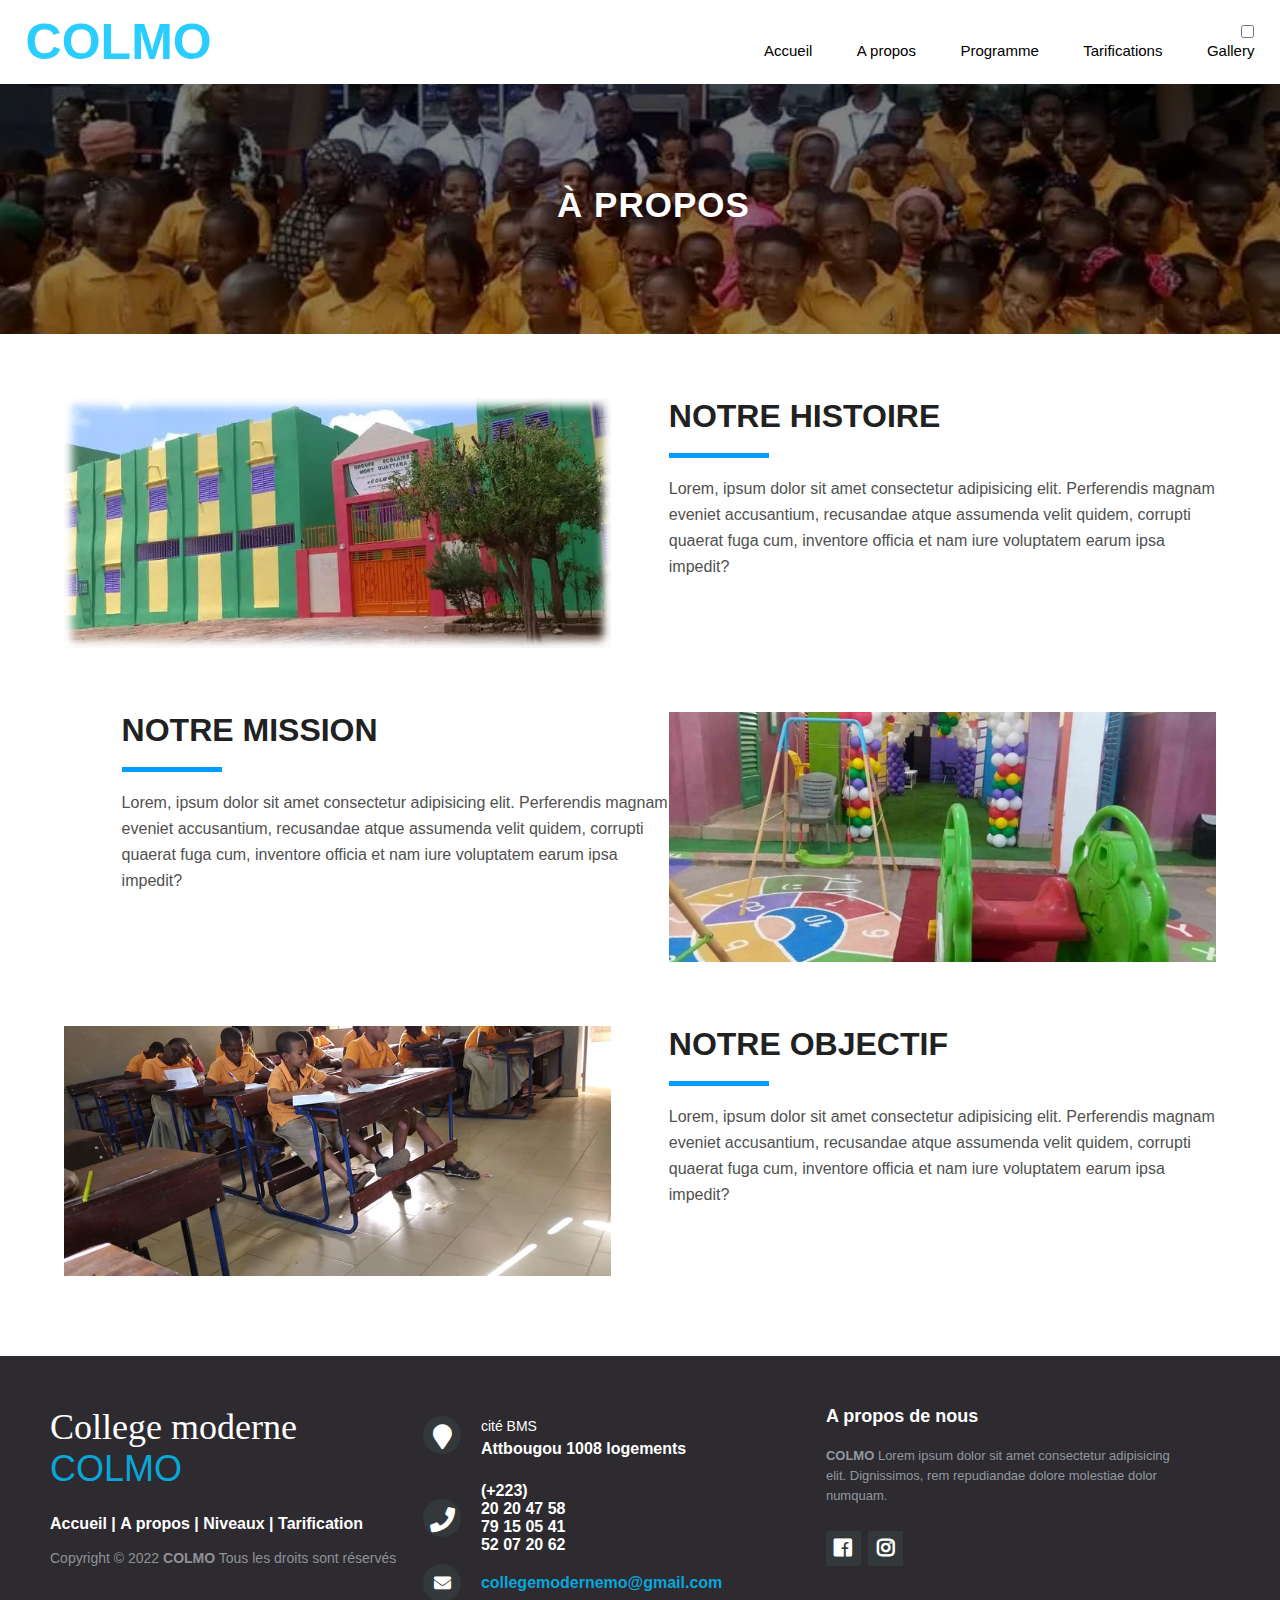
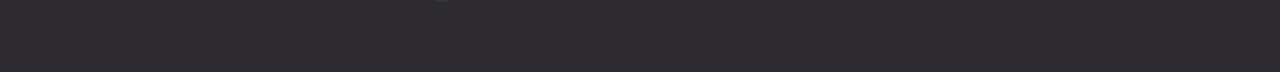
==== commit 00691ec8: "burger" ====
--- a/pages/Apropos.html
+++ b/pages/Apropos.html
@@ -12,14 +12,20 @@
     <div class="entete">
         <div class="navbar">
             <h1 class="logo">COLMO</h1>
-            <nav>
-                <ul>
-                    <li><a href="../index.html">Accueil</a></li>
-                    <li><a href="#">A propos</a></li>
-                    <li><a href="">Programme</a></li>
-                    <li><a href="tarif.html">Tarifications</a></li>
-                    <li><a href="Gallery.html">Gallery</a></li>
-                </ul>
+            <nav class="main-nav hamburger-menu">
+                <input id="menu__toggle" type="checkbox" />
+                <label class="menu__btn" for="menu__toggle">
+                    <span></span>
+                </label>
+                    <ul class="menu__box">
+                        <div class="menubox">
+                                <li><a class="menu__item" href="../index.html">Accueil</a></li>
+                                <li><a class="menu__item" href="#">A propos</a></li>
+                                <li><a class="menu__item" href="">Programme</a></li>
+                                <li><a class="menu__item" href="tarif.html">Tarifications</a></li>
+                                <li><a class="menu__item" href="Gallery.html">Gallery</a></li>
+                        </div>
+                    </ul>
             </nav>
         </div>
     </div>
--- a/style/css/apropos.css
+++ b/style/css/apropos.css
@@ -37,6 +37,15 @@
 }
 nav ul li a:hover{
     color: rgba(0, 195, 255, 0.836);
+}
+.menu__toggle{
+    display: none;
+}
+input [checkbox]{
+    display: none;
+}
+.menu__btn{
+    display: none;
 }
 .tetephoto{
     width: 100%;
@@ -288,6 +297,107 @@
         margin-left: 0;
     }
 }
+@media (max-width: 825px) {
+
+    /* скрываем чекбокс */
+#menu__toggle {
+    opacity: 0;
+  }
+  
+  /* стилизуем кнопку */
+  .menu__btn {
+    display: flex; /* используем flex для центрирования содержимого */
+    align-items: center;  /* центрируем содержимое кнопки */
+    position: fixed;
+    top: 10px;
+    right: 20px;
+    width: 26px;
+    height: 26px;
+    cursor: pointer;
+    z-index: 1;
+  }
+  
+  /* добавляем "гамбургер" */
+  .menu__btn > span,
+  .menu__btn > span::before,
+  .menu__btn > span::after {
+    display: block;
+    position: absolute;
+    width: 100%;
+    height: 2px;
+    background-color: #616161;
+    transition: 0.3s;
+    
+  }
+  .menu__btn > span::before {
+    content: '';
+    top: -8px;
+  }
+  .menu__btn > span::after {
+    content: '';
+    top: 8px;
+  }
+  
+  /* контейнер меню */
+  .menu__box {
+    display: block;
+    position: fixed;
+    visibility: hidden;
+    top: 0;
+    right: -100%;
+    width: 100%;
+    height: 100%;
+    margin: 0;
+    padding: 80px 0;
+    list-style: none;
+    background-color: #ffffff7e;
+    backdrop-filter: blur(7px);
+    box-shadow: 1px 0px 6px rgba(0, 0, 0, .2);
+    transition: 0.3s;
+
+    
+  }
+  .menubox{
+    width: 40%;
+    background-color: rgba(0, 255, 255, 0);
+    margin: auto;
+    text-align: center;
+  }
+  
+  /* элементы меню */
+  .menu__item {
+    display: block;
+    padding: 55px 24px;
+    color: rgb(0, 0, 0);
+    font-family: 'Roboto', sans-serif;
+    font-size: 100%;
+    font-weight: 600;
+    text-decoration: none;
+    transition: background 0.3s;
+  }
+  .menu__item:hover {
+    background-color: #CFD8DC;
+  }
+  
+  #menu__toggle:checked ~ .menu__btn > span {
+    transform: rotate(45deg);
+  }
+  
+  #menu__toggle:checked ~ .menu__btn > span::before {
+    top: 0;
+    transform: rotate(0);
+  }
+  
+  #menu__toggle:checked ~ .menu__btn > span::after {
+    top: 0;
+    transform: rotate(90deg);
+  }
+  
+  #menu__toggle:checked ~ .menu__box {
+    visibility: visible;
+    right: 0;
+  }
+}  
 @media only screen and (max-width: 950px) {
     .partie1{
         padding-left: 2%;
